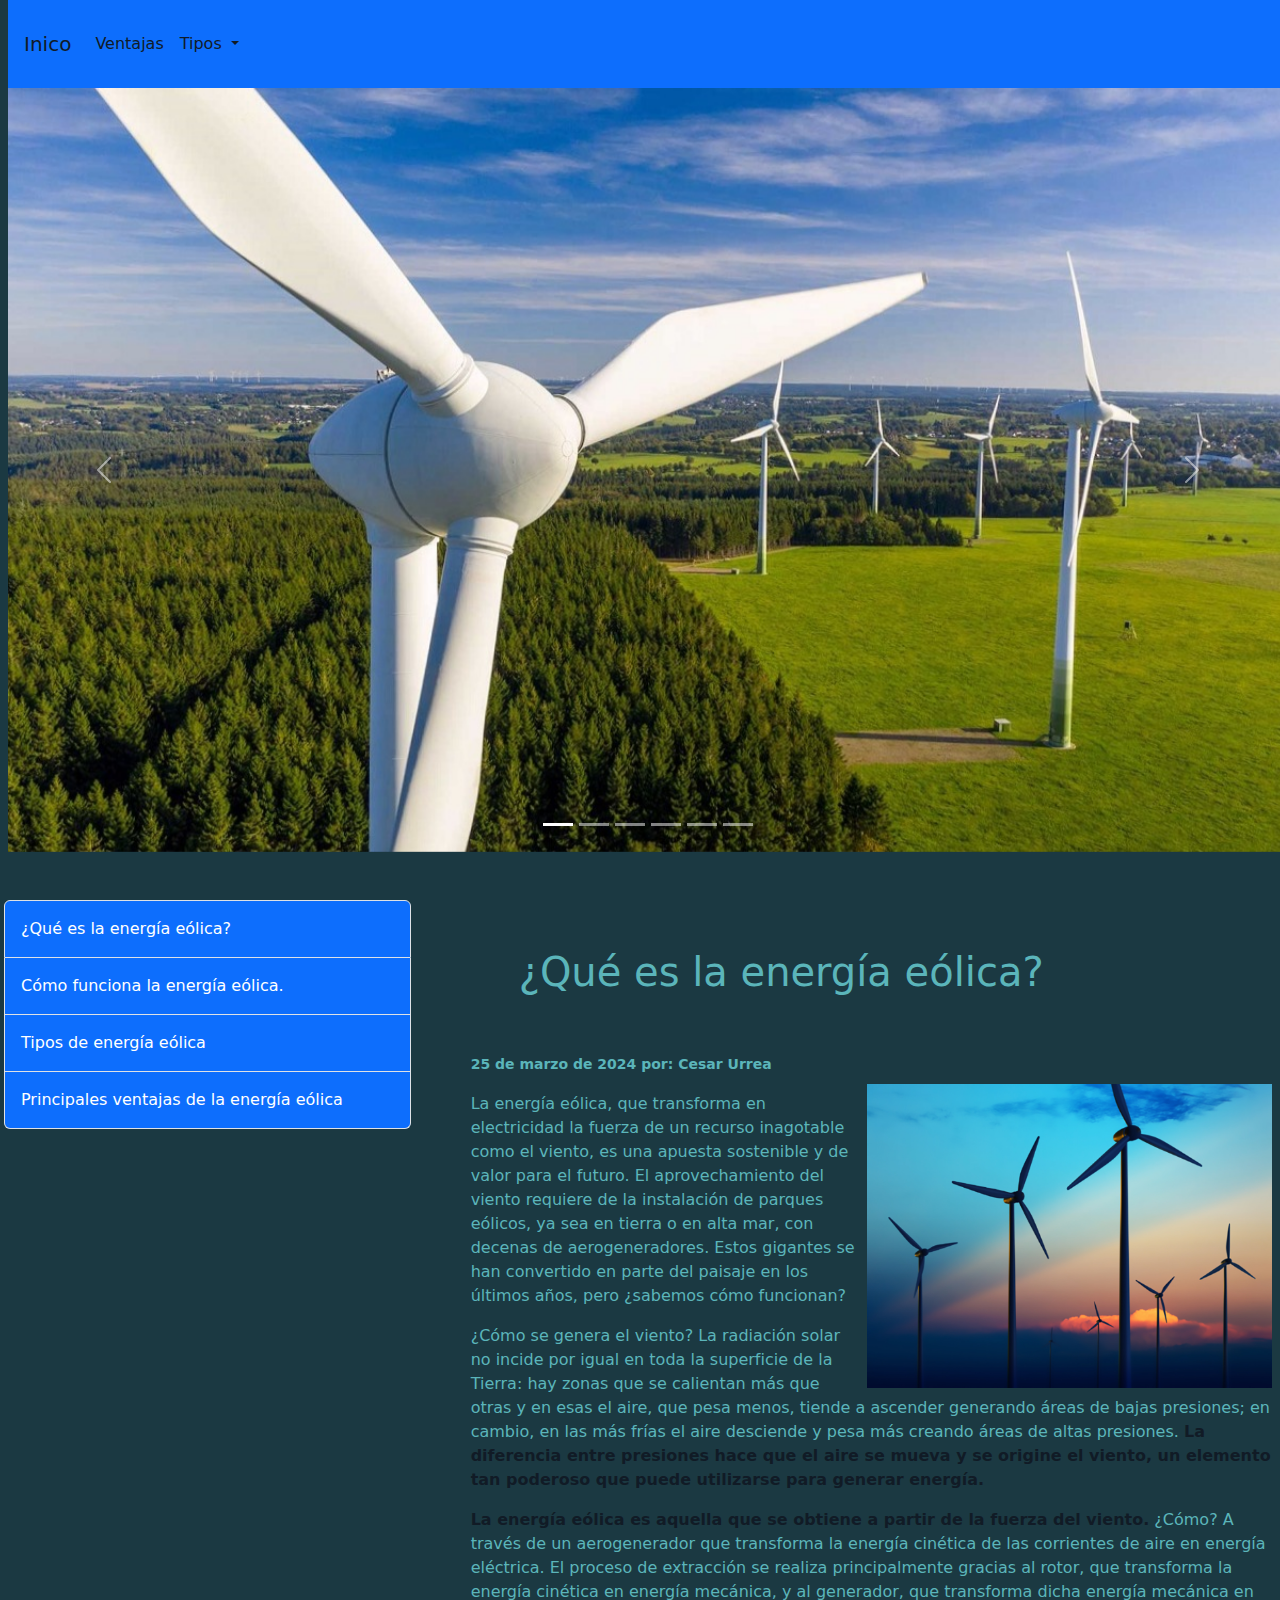
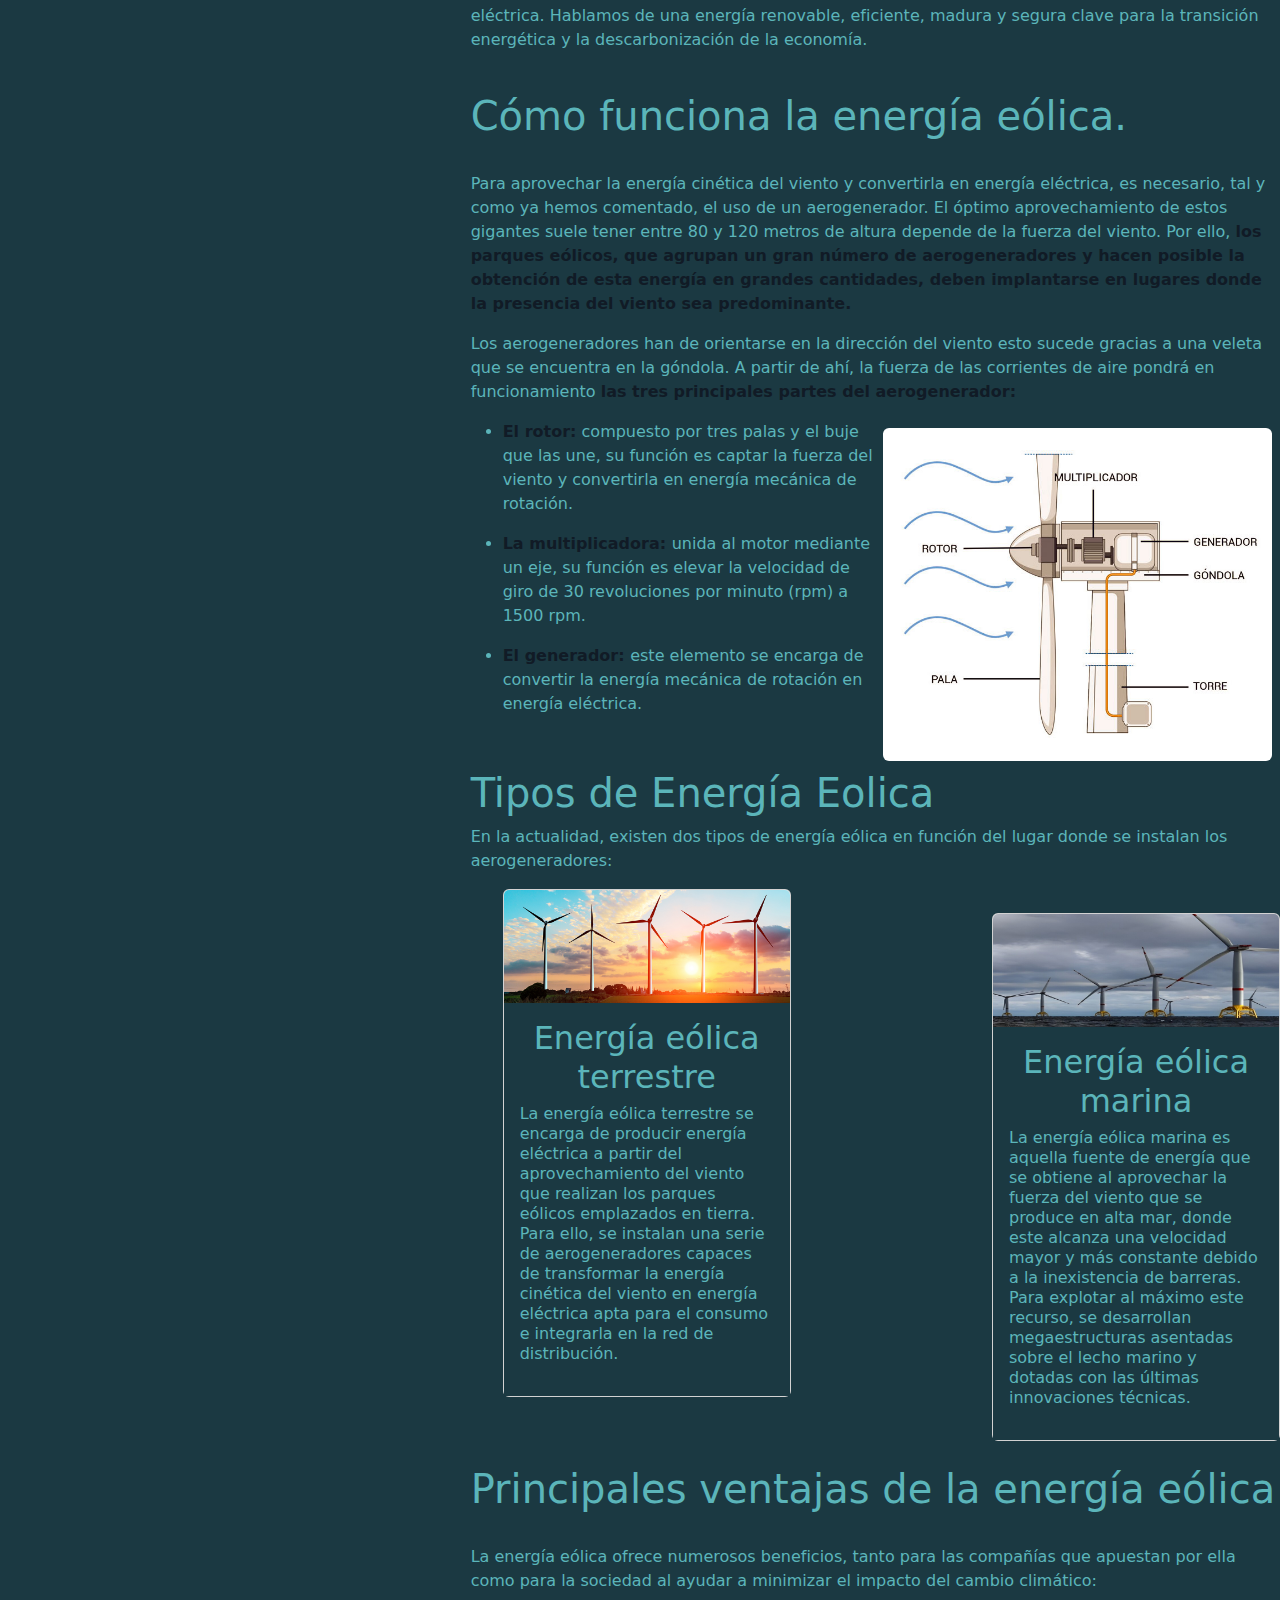
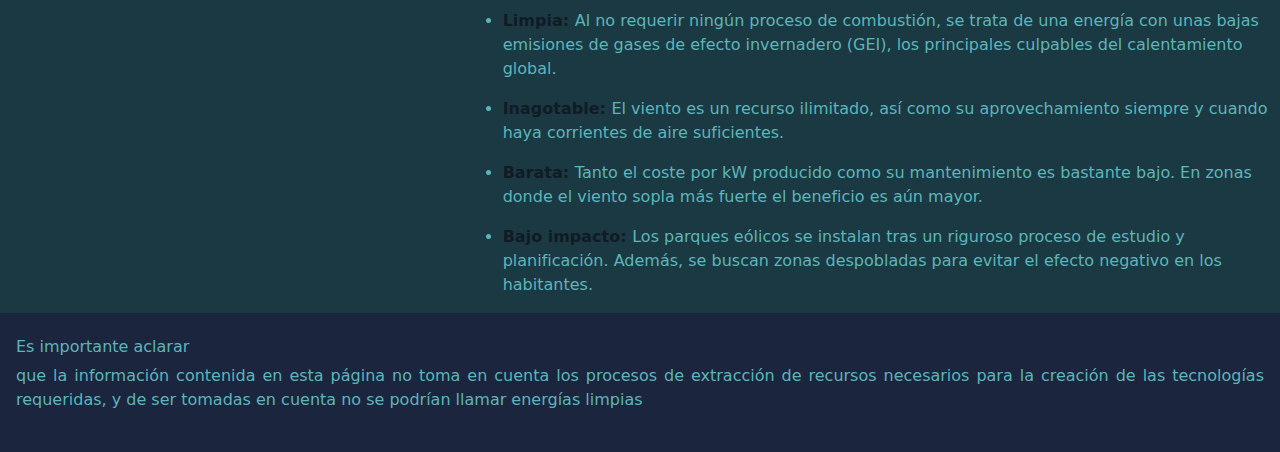
==== eolica.html @ 647c596c "Add files via upload" ====
<!DOCTYPE html>
<html lang="eS">

<head>
    <meta charset="UTF-8">
    <meta name="viewport" content="width=device-width, initial-scale=1.0">
    <title>Energías Eólicas</title>
    <link rel="stylesheet" href="css/Hojadeestilos.css">
    <link rel="stylesheet" href="css/bootstrap.min.css">
</head>

<body>
    <header class="me-2 ms-2">
        <nav class="navbar navbar-expand-lg text-bg-primary">
            <div class="container-fluid text-bg-primary p-3">
                <a class="navbar-brand" href="index.html">Inico</a>
                <button class="navbar-toggler" type="button" data-bs-toggle="collapse"
                    data-bs-target="#navbarSupportedContent" aria-controls="navbarSupportedContent"
                    aria-expanded="false" aria-label="Toggle navigation">
                    <span class="navbar-toggler-icon"></span>
                </button>
                <div class="collapse navbar-collapse" id="navbarSupportedContent">
                    <ul class="navbar-nav me-auto mb-2 mb-lg-0">
                        <li class="nav-item">
                            <a class="nav-link active" aria-current="page" href="ventajas.html">Ventajas</a>
                        </li>
                        <li class="nav-item dropdown">
                            <a class="nav-link dropdown-toggle" href="#" role="button" data-bs-toggle="dropdown"
                                aria-expanded="false">
                                Tipos
                            </a>
                            <ul class="dropdown-menu">
                                <li><a class="dropdown-item" href="eolica.html">Energía Eólica</a></li>
                                <li><a class="dropdown-item" href="fotovoltaica.html">Energía Fotovoltaica</a></li>
                                <li><a class="dropdown-item" href="hv.html">Energía de Hidrogeno Verde</a></li>
                                <li><a class="dropdown-item" href="geotermica.html">Energía Geotérmica</a></li>
                                <li><a class="dropdown-item" href="mareomotriz.html">Energía Mareomotriz</a></li>
                                <li><a class="dropdown-item" href="nuclear.html">Energía Nuclear</a></li>
                            </ul>
                        </li>
                </div>
            </div>
        </nav>
        <div id="carouselExampleIndicators" class="carousel slide" data-bs-ride="carousel">
            <div class="carousel-indicators">
                <button type="button" data-bs-target="#carouselExampleIndicators" data-bs-slide-to="0" class="active"
                    aria-current="true" aria-label="Slide 1"></button>
                <button type="button" data-bs-target="#carouselExampleIndicators" data-bs-slide-to="1"
                    aria-label="Slide 2"></button>
                <button type="button" data-bs-target="#carouselExampleIndicators" data-bs-slide-to="2"
                    aria-label="Slide 3"></button>
                <button type="button" data-bs-target="#carouselExampleIndicators" data-bs-slide-to="3"
                    aria-label="Slide 4"></button>
                <button type="button" data-bs-target="#carouselExampleIndicators" data-bs-slide-to="4"
                    aria-label="Slide 5"></button>
                <button type="button" data-bs-target="#carouselExampleIndicators" data-bs-slide-to="5"
                    aria-label="Slide 6"></button>
            </div>
            <div class="carousel-inner">
                <div class="carousel-item active">
                    <img src="img/carrusel/la-energia-eolica.jpg" class="d-block w-100" alt="..." width=auto
                        height="600">
                </div>
                <div class="carousel-item">
                    <img src="img/carrusel/energia-fotovoltaica-2-1.jpg" class="d-block w-100" alt="..." width="600"
                        height="600">
                </div>
                <div class="carousel-item">
                    <img src="img/carrusel/Energia Mareomotriz.jpeg" class="d-block w-100" alt="..." width="600"
                        height="600">
                </div>
                <div class="carousel-item">
                    <img src="img/carrusel/energia geotermica.jpg" class="d-block w-100" alt="..." width="600"
                        height="600">
                </div>
                <div class="carousel-item">
                    <img src="img/carrusel/energia-nuclear-en-el-mundo-1.jpg" class="d-block w-100" alt="..."
                        width="600" height="600">
                </div>
            </div>
            <button class="carousel-control-prev" type="button" data-bs-target="#carouselExampleIndicators"
                data-bs-slide="prev">
                <span class="carousel-control-prev-icon" aria-hidden="true"></span>
                <span class="visually-hidden">Previous</span>
            </button>
            <button class="carousel-control-next" type="button" data-bs-target="#carouselExampleIndicators"
                data-bs-slide="next">
                <span class="carousel-control-next-icon" aria-hidden="true"></span>
                <span class="visually-hidden">Next</span>
            </button>
        </div>
    </header>
    <div class="row mt-5 ">
        <aside class="col-sm-12 col-md-4 ps-3">
            <div class="list-group ">
                <a href="#definicion" class="list-group-item list-group-item-action text-bg-primary p-3">¿Qué es la
                    energía eólica?</a>
                <a href="#funcion" class="list-group-item list-group-item-action text-bg-primary p-3">Cómo funciona la energía eólica.</a>
                <a href="#tipos" class="list-group-item list-group-item-action text-bg-primary p-3">Tipos de energía eólica</a>
                <a href="#ventajas" class="list-group-item list-group-item-action text-bg-primary p-3">Principales ventajas de la energía eólica</a>
            </div>
        </aside>
        <section class=" col-sm-12 col-md-8 ps-5">
            <!--Definición de Energia Limpia-->
            <div class="row">
                <div id="definicion">
                    <h1 class="p-5">¿Qué es la energía eólica?</h1>
                    <small> <strong>25 de marzo de 2024 por: Cesar Urrea </strong> </small>
                    <div class="text-center mb-3">
                        <img src="img/tipos/eolica/Energia-eolica-1.jpg" class="img-fluid float-end mt-2 ms-2 me-2 mb-2"
                            alt="" width="300" height="250">
                    </div>
                    <p class="text-start">La energía eólica, que transforma en electricidad la fuerza de un recurso
                        inagotable como el viento, es una apuesta sostenible y de valor para el futuro. El
                        aprovechamiento del viento requiere de la instalación de parques eólicos, ya sea en tierra o en
                        alta mar, con decenas de aerogeneradores. Estos gigantes se han convertido en parte del paisaje
                        en los últimos años, pero ¿sabemos cómo funcionan?</p>
                    <p>¿Cómo se genera el viento? La radiación solar no incide por igual en toda la superficie de la
                        Tierra: hay zonas que se calientan más que otras y en esas el aire, que pesa menos, tiende a
                        ascender generando áreas de bajas presiones; en cambio, en las más frías el aire desciende y
                        pesa más creando áreas de altas presiones. <b> La diferencia entre presiones hace que el aire se
                            mueva y se origine el viento, un elemento tan poderoso que puede utilizarse para generar
                            energía.</b></p>
                    <p><b>La energía eólica es aquella que se obtiene a partir de la fuerza del viento.</b> ¿Cómo? A
                        través de un aerogenerador que transforma la energía cinética de las corrientes de aire en
                        energía eléctrica. El proceso de extracción se realiza principalmente gracias al rotor, que
                        transforma la energía cinética en energía mecánica, y al generador, que transforma dicha energía
                        mecánica en eléctrica. Hablamos de una energía renovable, eficiente, madura y segura clave para
                        la transición energética y la descarbonización de la economía.</p>
                </div>
            </div>
            <br>
            <!--/Definición de Energía Limpia-->
            <!--Funcion-->
            <div class="row">
                <div id="funcion">
                    <h1>Cómo funciona la energía eólica.</h1>
                    <br>
                    <p>Para aprovechar la energía cinética del viento y convertirla en energía eléctrica, es necesario,
                        tal y como ya hemos comentado, el uso de un aerogenerador. El óptimo aprovechamiento de estos
                        gigantes suele tener entre 80 y 120 metros de altura depende de la fuerza del viento. Por ello,
                        <b>los parques eólicos, que agrupan un gran número de aerogeneradores y hacen posible la
                            obtención de esta energía en grandes cantidades, deben implantarse en lugares donde la
                            presencia del viento sea predominante.</b></p>
                    <p>Los aerogeneradores han de orientarse en la dirección del viento esto sucede gracias a una veleta
                        que se encuentra en la góndola. A partir de ahí, la fuerza de las corrientes de aire pondrá en
                        funcionamiento <b>las tres principales partes del aerogenerador:</b></p>
                    <ul>
                        <img src="img/tipos/eolica/partes-aerogenerador.jpg" class="rounded float-end mb-2 mt-2 me-2"
                            alt="" width="100" height="10">
                        <li>
                            <p><b>El rotor:</b> compuesto por tres palas y el buje que las une, su función es captar la
                                fuerza del viento y convertirla en energía mecánica de rotación.</p>
                        </li>
                        <p> </p>
                        <li>
                            <p><b>La multiplicadora: </b> unida al motor mediante un eje, su función es elevar la
                                velocidad de giro de 30 revoluciones por minuto (rpm) a 1500 rpm.</p>
                        </li>
                        <p> </p>
                        <li>
                            <p><b>El generador: </b>este elemento se encarga de convertir la energía mecánica de
                                rotación en energía eléctrica.</p>
                        </li>
                    </ul>
                </div>
            </div>
            <!--/Funcion-->
            <!--Tipos de Energia eolica-->
            <div class="row">
                <div id="tipos">
                    <h1>Tipos de Energía Eolica</h1>
                    <p>En la actualidad, existen dos tipos de energía eólica en función del lugar donde se instalan los
                        aerogeneradores:</p>
                    <ul>
                        <div class="card float-start" style="width: 18rem;">
                            <img src="img/tipos/eolica/Eolica.jpg" class="card-img-top" alt="...">
                            <div class="card-body">
                                <h2 class="card-text text-center">Energía eólica terrestre</h2>
                                <p class="text-start lh-sm">La energía eólica terrestre se encarga de producir energía
                                    eléctrica a partir del aprovechamiento del viento que realizan los parques eólicos
                                    emplazados en tierra. Para ello, se instalan una serie de aerogeneradores capaces de
                                    transformar la energía cinética del viento en energía eléctrica apta para el consumo
                                    e integrarla en la red de distribución.</p>
                            </div>
                        </div>
                        <br>
                        <div class="card float-end" style="width: 18rem;">
                            <img src="img/tipos/eolica/marina.jpg" class="card-img-top" alt="...">
                            <div class="card-body">
                                <h2 class="card-text text-center">Energía eólica marina</h2>
                                <p class="text-start lh-sm">La energía eólica marina es aquella fuente de energía que se
                                    obtiene al aprovechar la fuerza del viento que se produce en alta mar, donde este
                                    alcanza una velocidad mayor y más constante debido a la inexistencia de barreras.
                                    Para explotar al máximo este recurso, se desarrollan megaestructuras asentadas sobre
                                    el lecho marino y dotadas con las últimas innovaciones técnicas.</p>
                            </div>
                        </div>
                    </ul>
                </div>
            </div>
            <br>
            <!--/Tipos de Energia-->
            <!--Funcion-->
            <div class="row">
                <div id="ventajas">
                    <h1>Principales ventajas de la energía eólica</h1>
                    <br>
                    <p>La energía eólica ofrece numerosos beneficios, tanto para las compañías que apuestan por ella como para la sociedad al ayudar a minimizar el impacto del cambio climático:</p>
                    <ul>
                        <li><p><b>Limpia: </b> Al no requerir ningún proceso de combustión, se trata de una energía con unas bajas emisiones de gases de efecto invernadero (GEI), los principales culpables del calentamiento global.</p></li>
                        <li><p><b>Inagotable: </b>El viento es un recurso ilimitado, así como su aprovechamiento siempre y cuando haya corrientes de aire suficientes.</p></li>
                        <li><p><b>Barata: </b>Tanto el coste por kW producido como su mantenimiento es bastante bajo. En zonas donde el viento sopla más fuerte el beneficio es aún mayor.</p></li>
                        <li><p><b>Bajo impacto: </b>Los parques eólicos se instalan tras un riguroso proceso de estudio y planificación. Además, se buscan zonas despobladas para evitar el efecto negativo en los habitantes.</p></li>
                    </ul>
                </div>
            </div>
            <!--/Funcion-->
        </section>
        <footer>
            <div class="text me-auto p-3 mb-2 mt-2 m">
                <h6>Es importante aclarar</h6>
                <p> que la información contenida en esta página no toma en cuenta los procesos de
                    extracción de recursos necesarios para la creación de las tecnologías requeridas, y de ser tomadas
                    en
                    cuenta no se podrían llamar energías limpias</p>
            </div>
        </footer>
    </div>
</body>
<script src="js/popper.min.js"></script>
<script src="js/bootstrap.min.js"></script>

</html>
---- css/Hojadeestilos.css ----
*{
    width: auto;
    height: auto;  
}
body, html {
    background-color: #1b3942 !important;
    color:#5bb5ba !important ;
}


footer{
    background-color: #1b253d;
    text-align: justify;
    padding: auto;
}
footer .h6{
    text-align: center !important;
    text-size-adjust: 5px;
}
.color1 {color: #111b26;}
.color2 {color: #1b3942;}
.color3 {color: #2a5363;}
.color4 {color: #3e8389;}
.color5 {color: #5bb5ba;}
img{
    width: 50%;
    height: 50%;
}
div .card-body{
    background-color: #1b3942 !important;
    color:#5bb5ba !important ;
}
b{
    color: #111b26;
}
/* Modificar la clase navbar de Bootstrap */
.navbar, .carousel {
    width: 100vw !important;
}


/* Modificar la clase carousel de Bootstrap */
.carousel .carousel-item img {
    width: 100% !important;
}
.navbar .navbar-brand,
.navbar .navbar-nav .nav-link {
    color:#111b26 !important; 
}
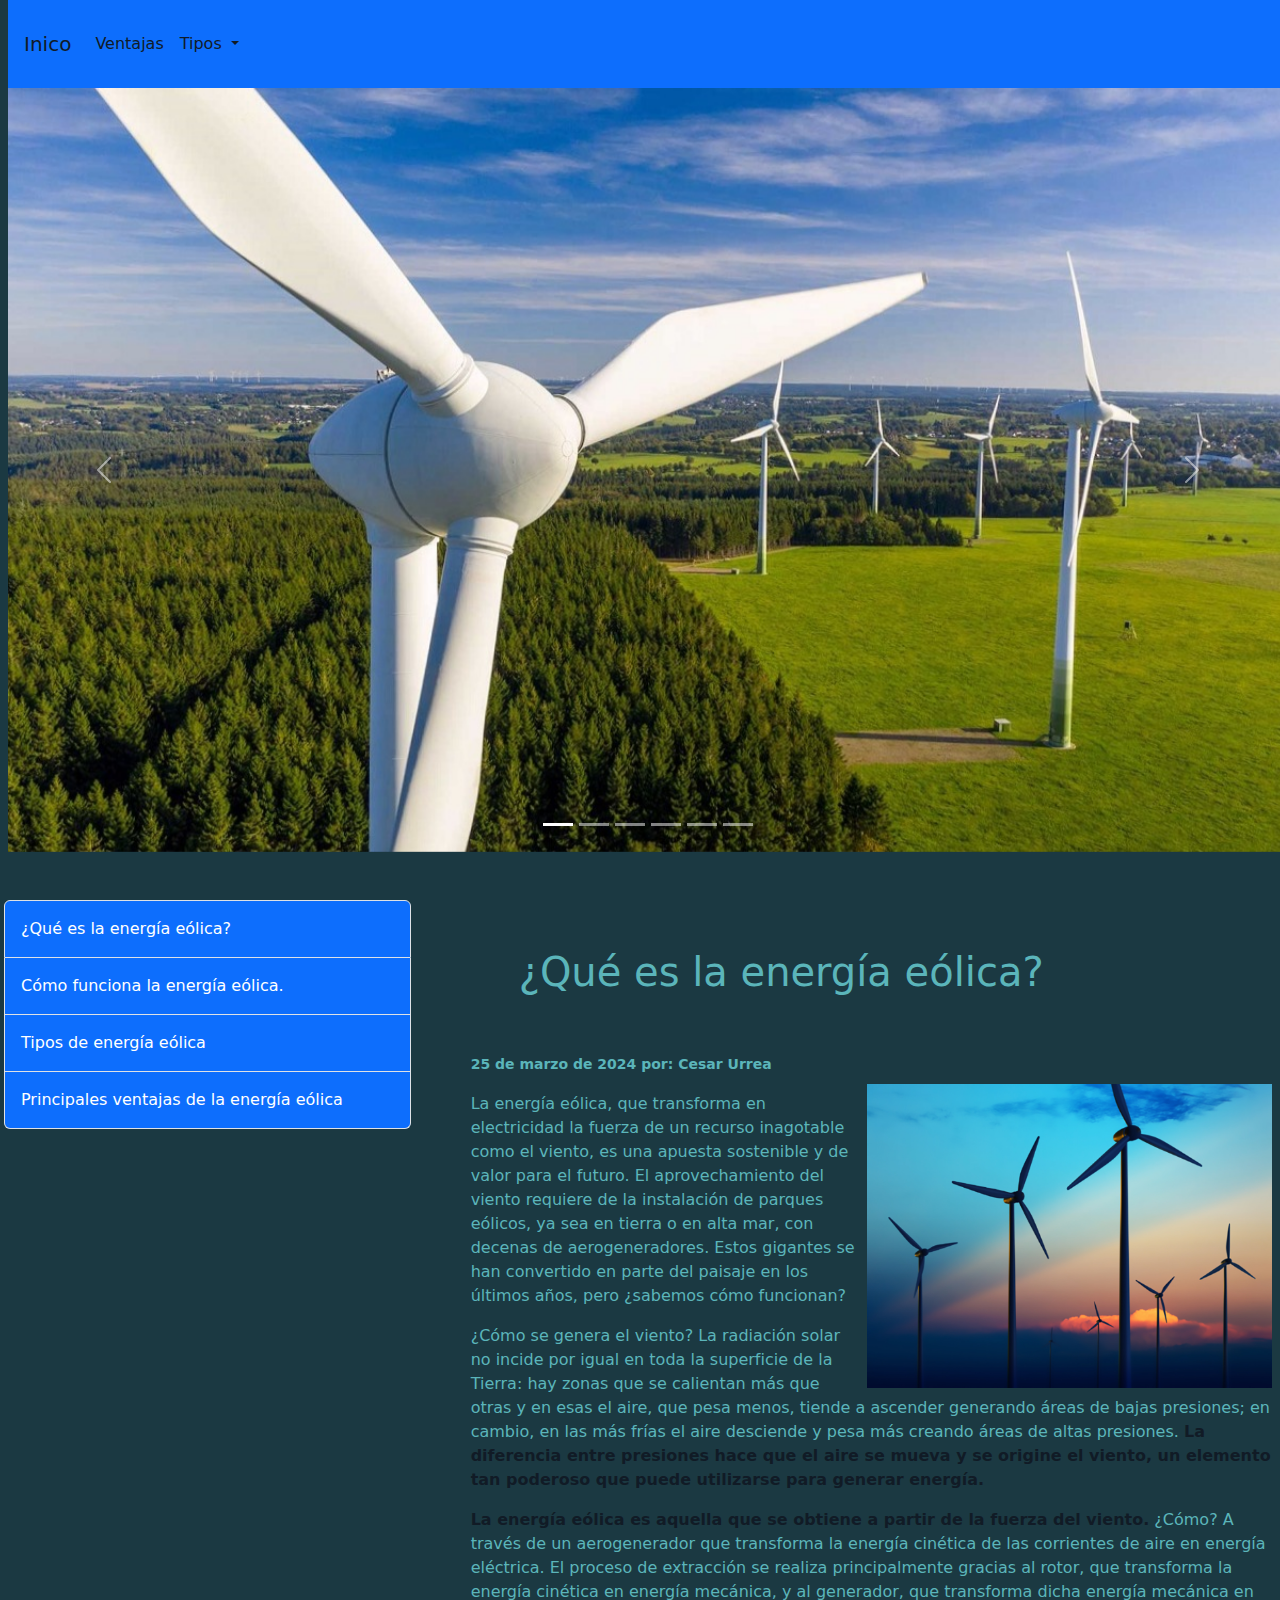
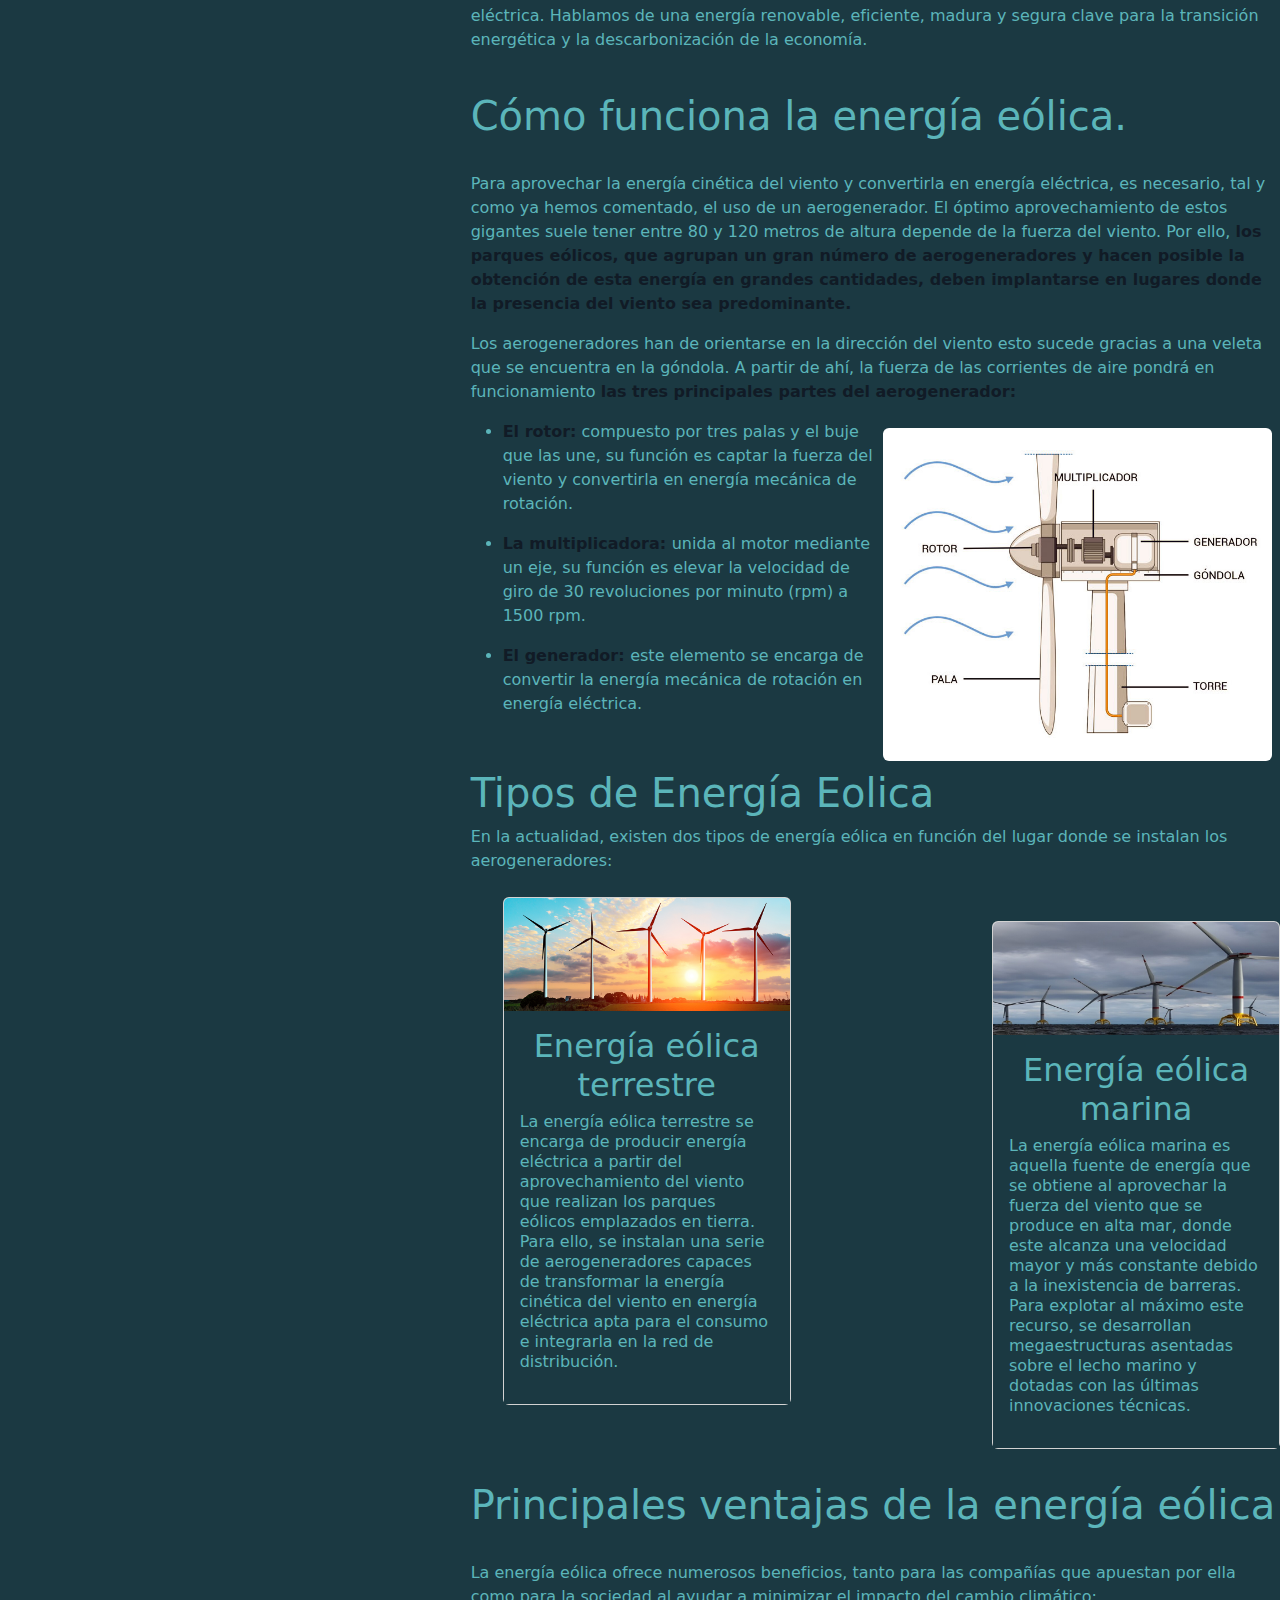
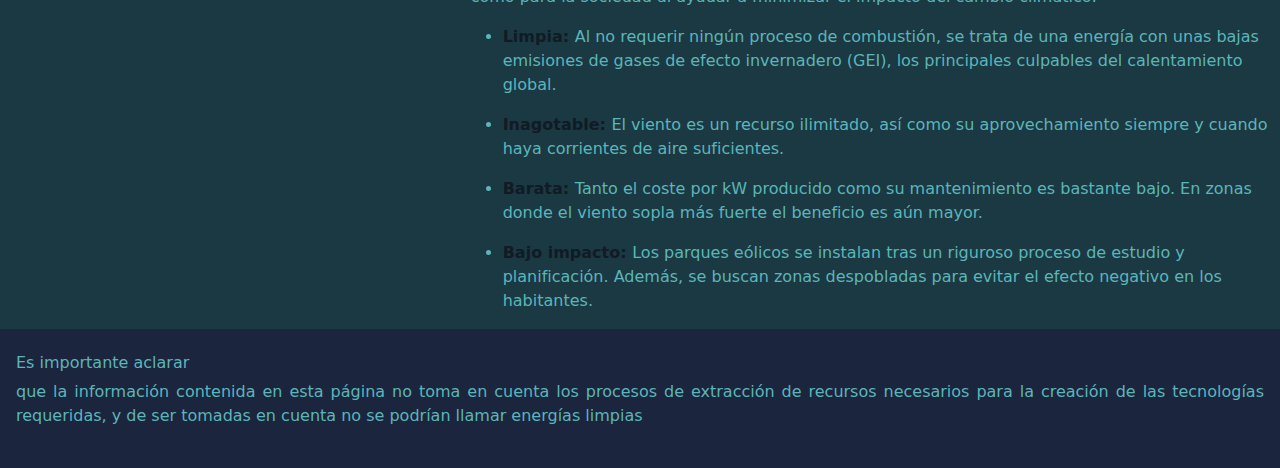
==== commit a01ae823: "Update eolica.html" ====
--- a/eolica.html
+++ b/eolica.html
@@ -173,7 +173,7 @@
                     <p>En la actualidad, existen dos tipos de energía eólica en función del lugar donde se instalan los
                         aerogeneradores:</p>
                     <ul>
-                        <div class="card float-start" style="width: 18rem;">
+                        <div class="card float-start  me-2 mt-2 mb-2" style="width: 18rem;">
                             <img src="img/tipos/eolica/Eolica.jpg" class="card-img-top" alt="...">
                             <div class="card-body">
                                 <h2 class="card-text text-center">Energía eólica terrestre</h2>
@@ -185,7 +185,7 @@
                             </div>
                         </div>
                         <br>
-                        <div class="card float-end" style="width: 18rem;">
+                        <div class="card  float-end ms-2 mt-2 mb-2" style="width: 18rem;">
                             <img src="img/tipos/eolica/marina.jpg" class="card-img-top" alt="...">
                             <div class="card-body">
                                 <h2 class="card-text text-center">Energía eólica marina</h2>
@@ -231,4 +231,4 @@
 <script src="js/popper.min.js"></script>
 <script src="js/bootstrap.min.js"></script>
 
-</html>+</html>
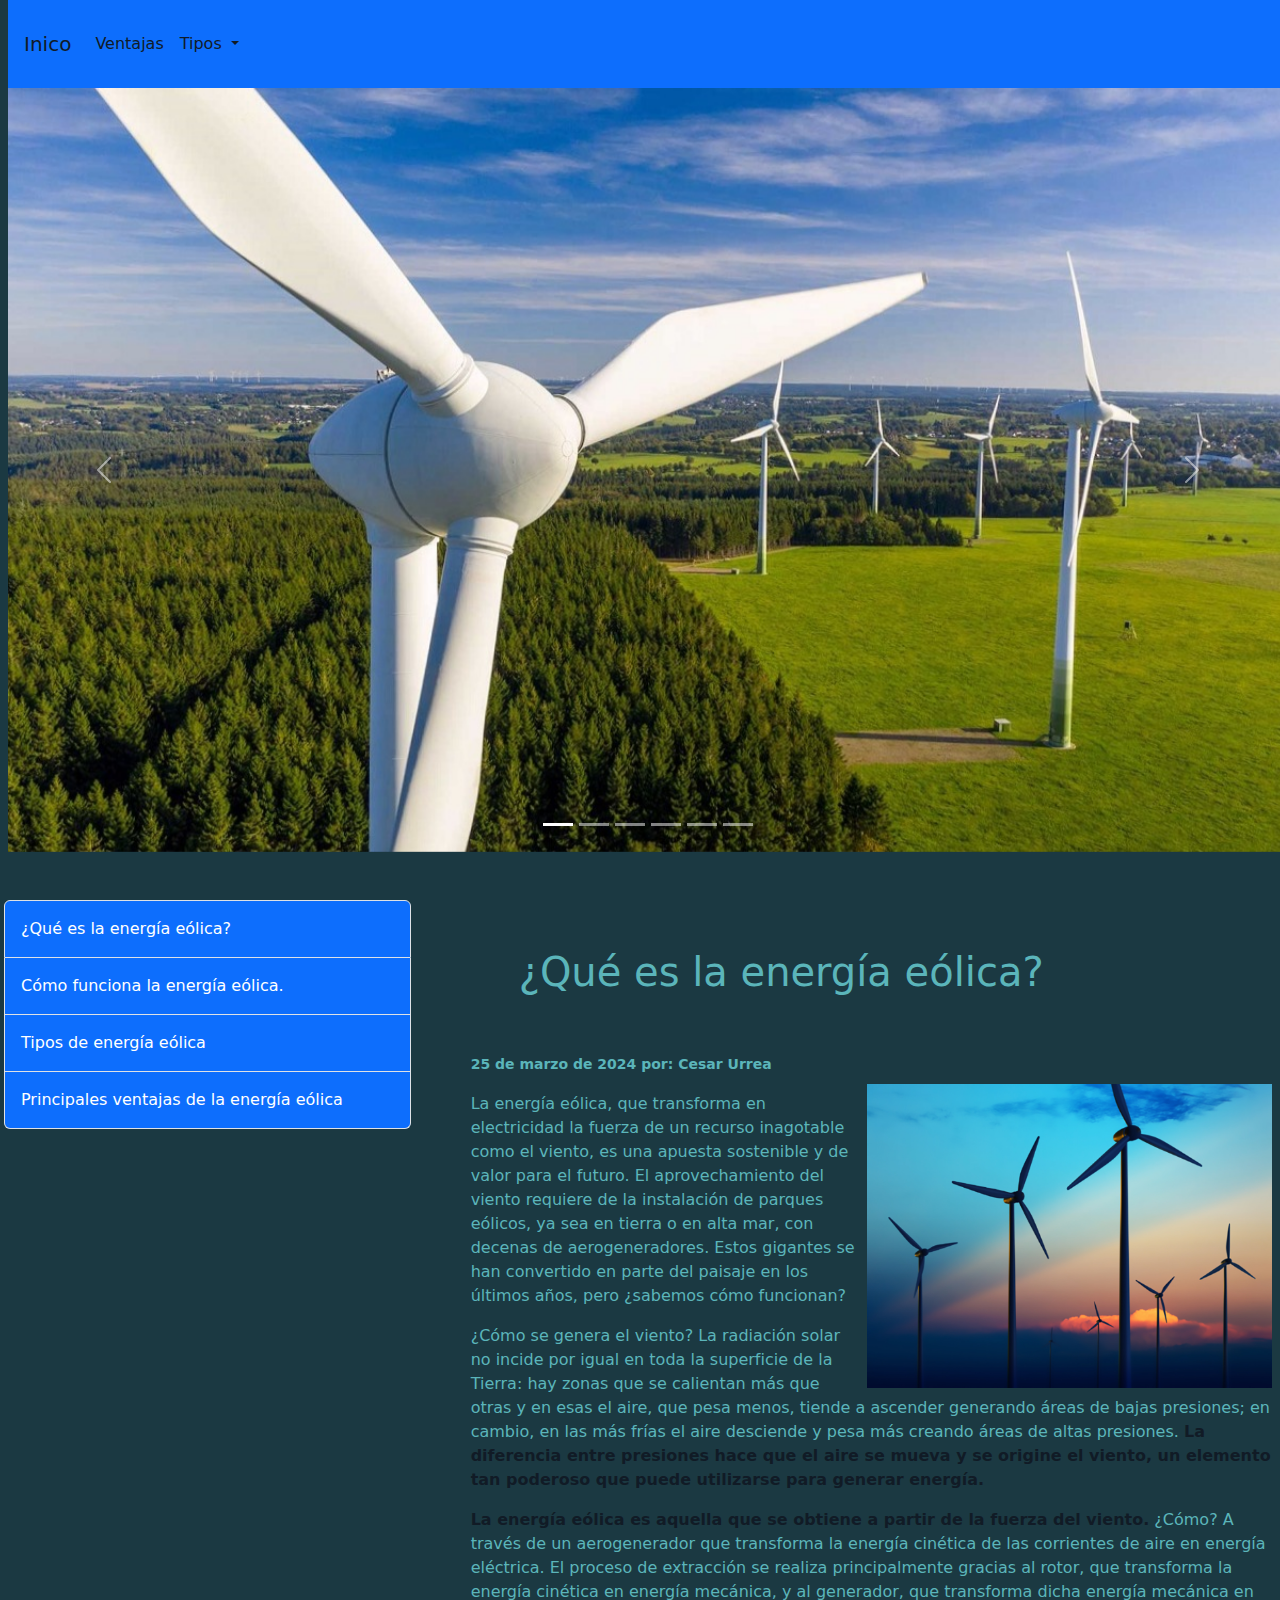
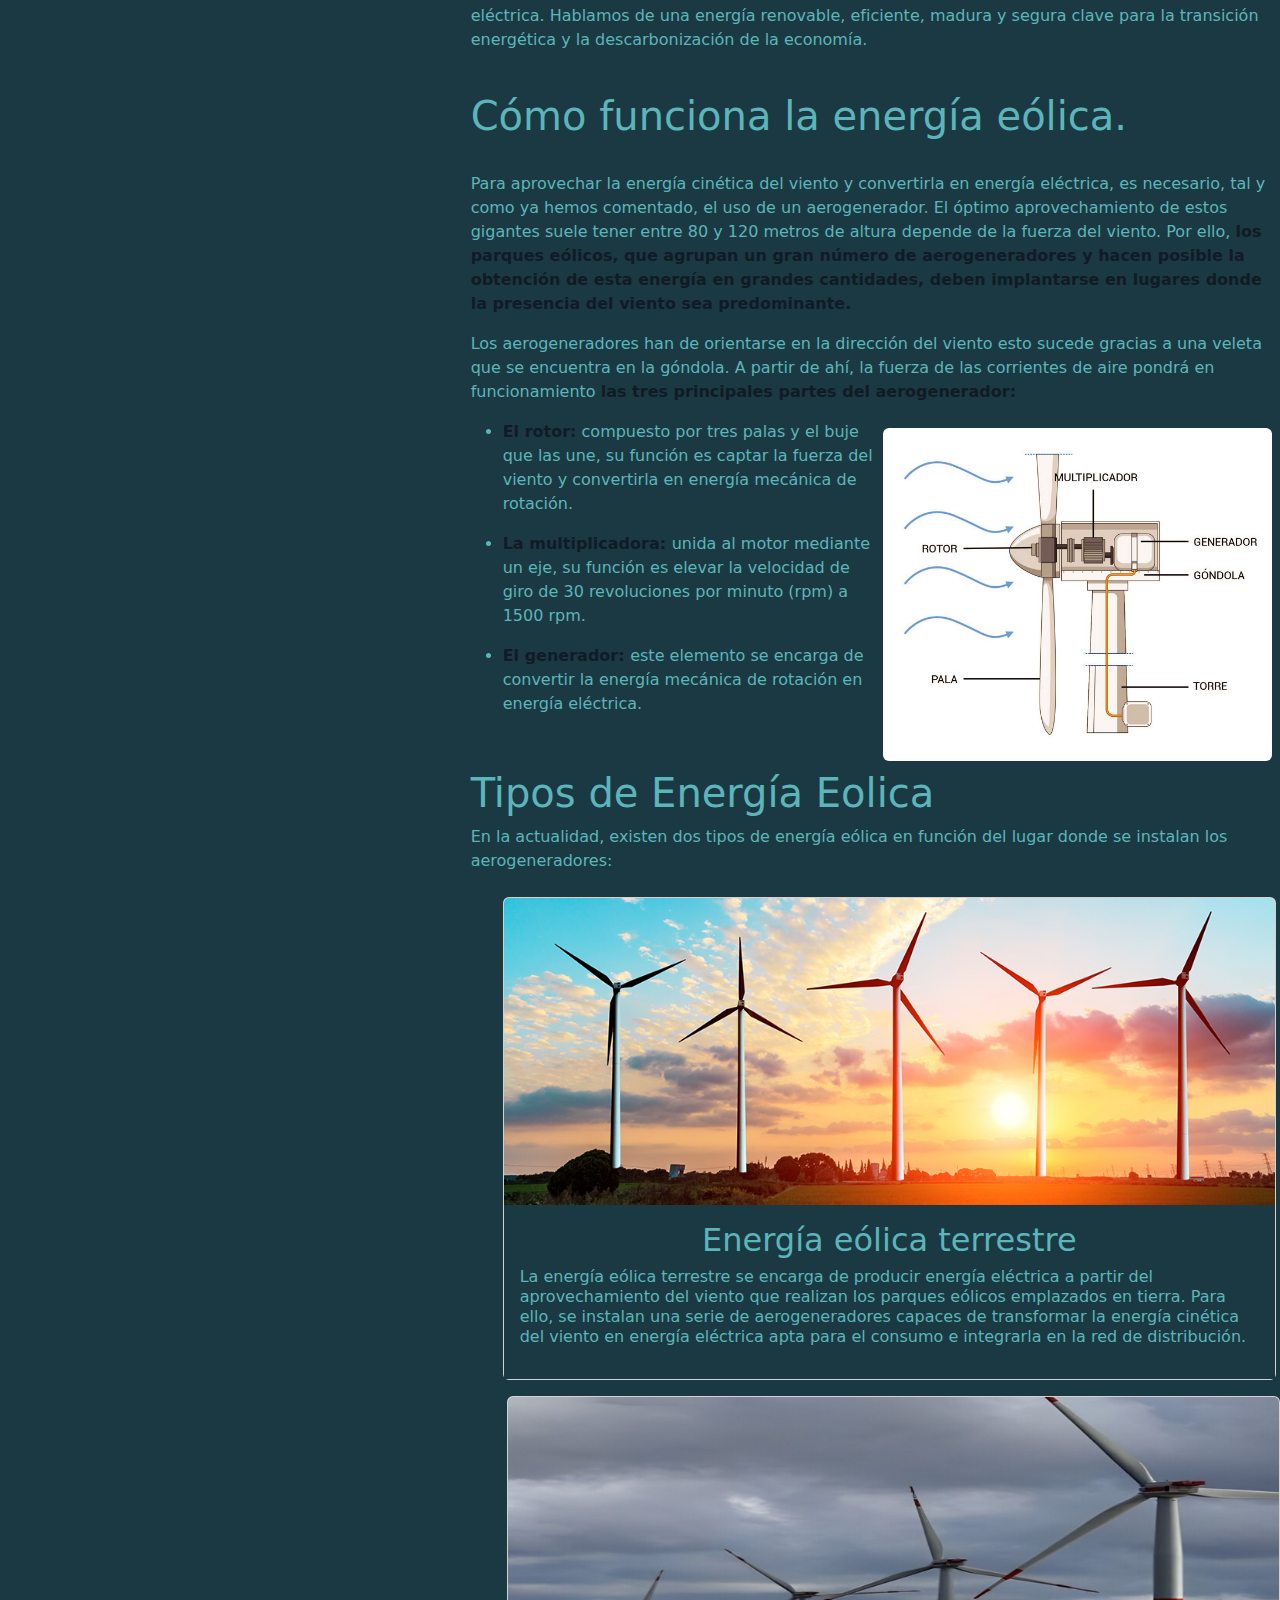
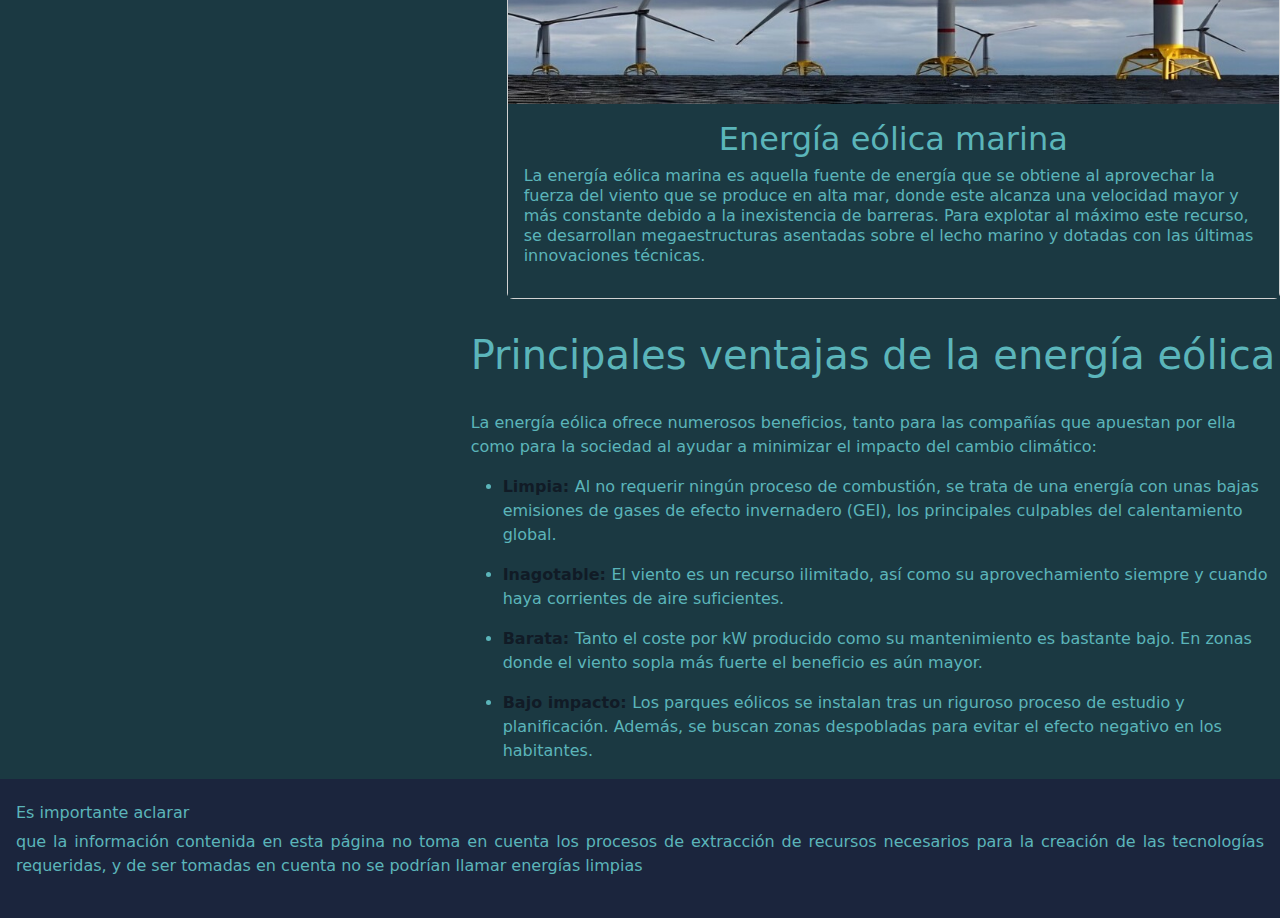
==== commit 1410aab1: "Update eolica.html" ====
--- a/eolica.html
+++ b/eolica.html
@@ -173,7 +173,7 @@
                     <p>En la actualidad, existen dos tipos de energía eólica en función del lugar donde se instalan los
                         aerogeneradores:</p>
                     <ul>
-                        <div class="card float-start  me-2 mt-2 mb-2" style="width: 18rem;">
+                        <div class="card float-start  me-1 mt-2 mb-2" style="width: 18 rem;">
                             <img src="img/tipos/eolica/Eolica.jpg" class="card-img-top" alt="...">
                             <div class="card-body">
                                 <h2 class="card-text text-center">Energía eólica terrestre</h2>
@@ -185,7 +185,7 @@
                             </div>
                         </div>
                         <br>
-                        <div class="card  float-end ms-2 mt-2 mb-2" style="width: 18rem;">
+                        <div class="card  float-end ms-1 mt-2 mb-2" style="width: 18 rem;">
                             <img src="img/tipos/eolica/marina.jpg" class="card-img-top" alt="...">
                             <div class="card-body">
                                 <h2 class="card-text text-center">Energía eólica marina</h2>
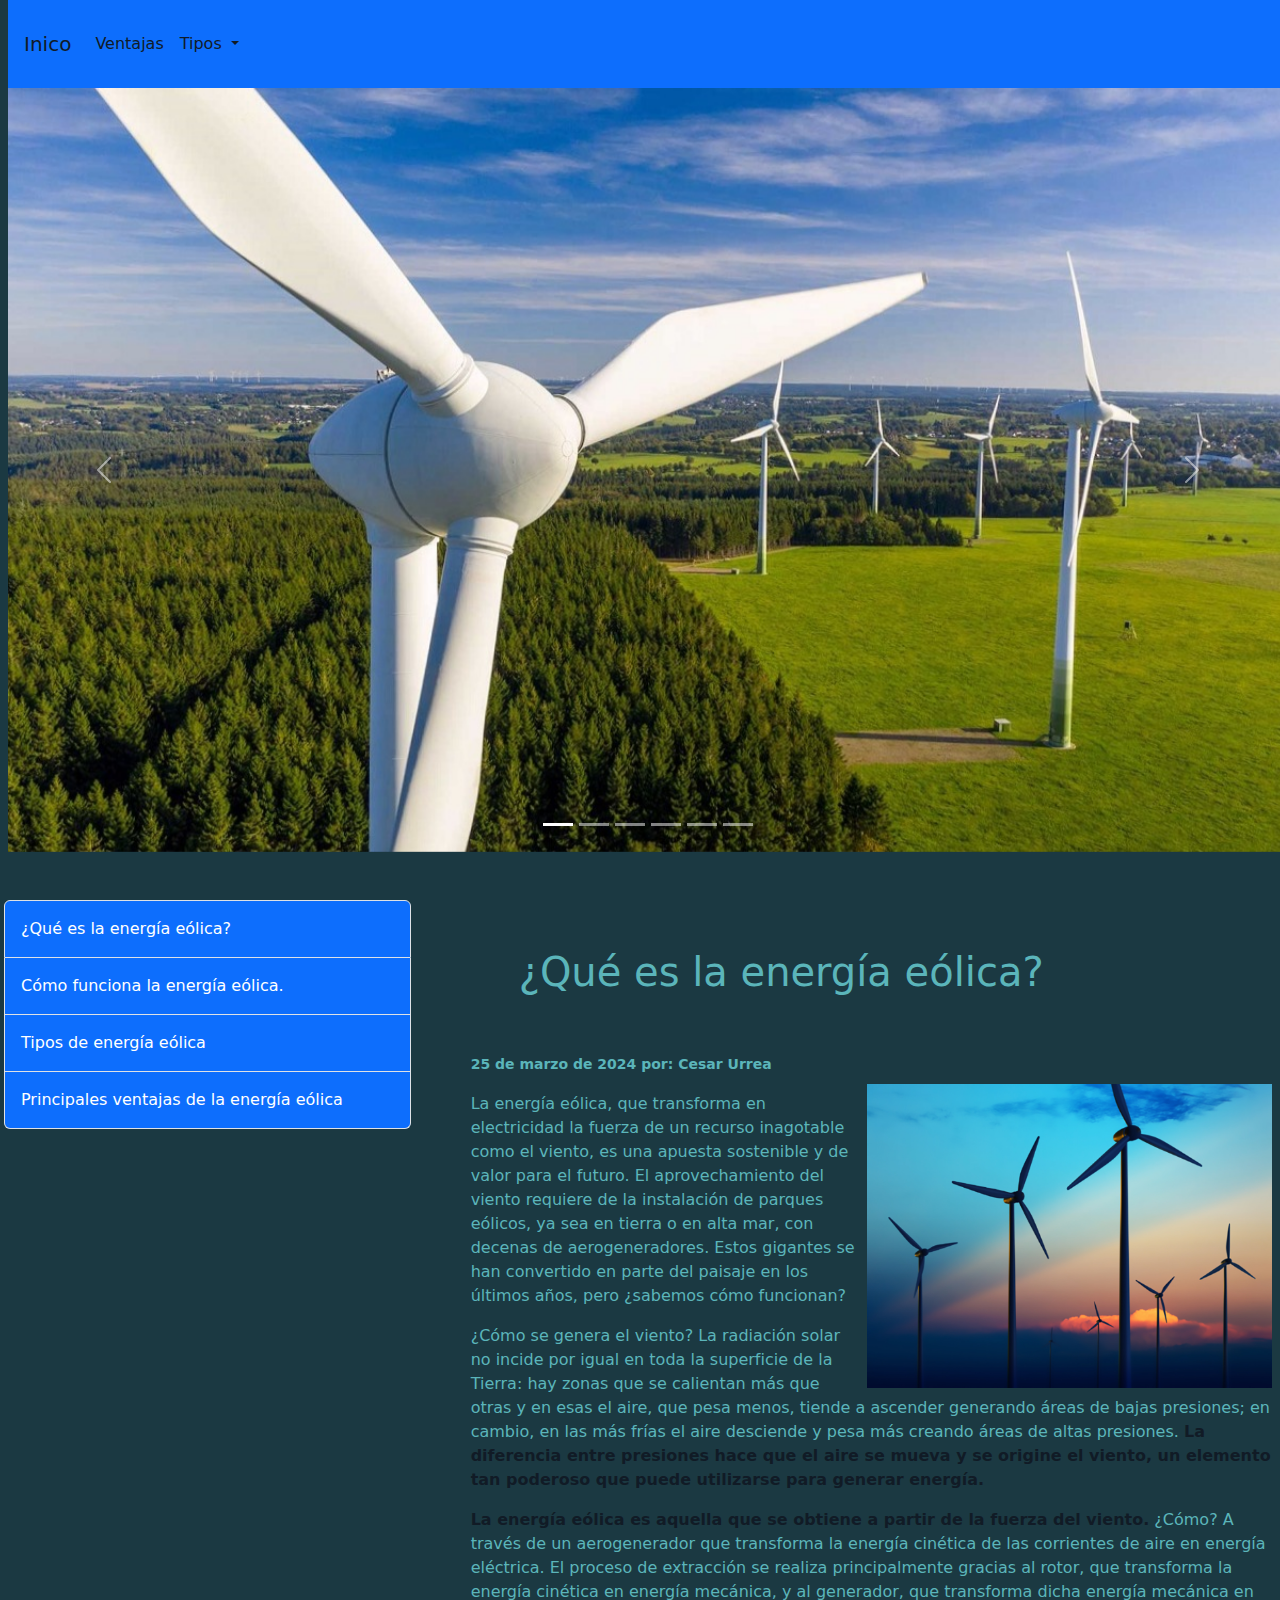
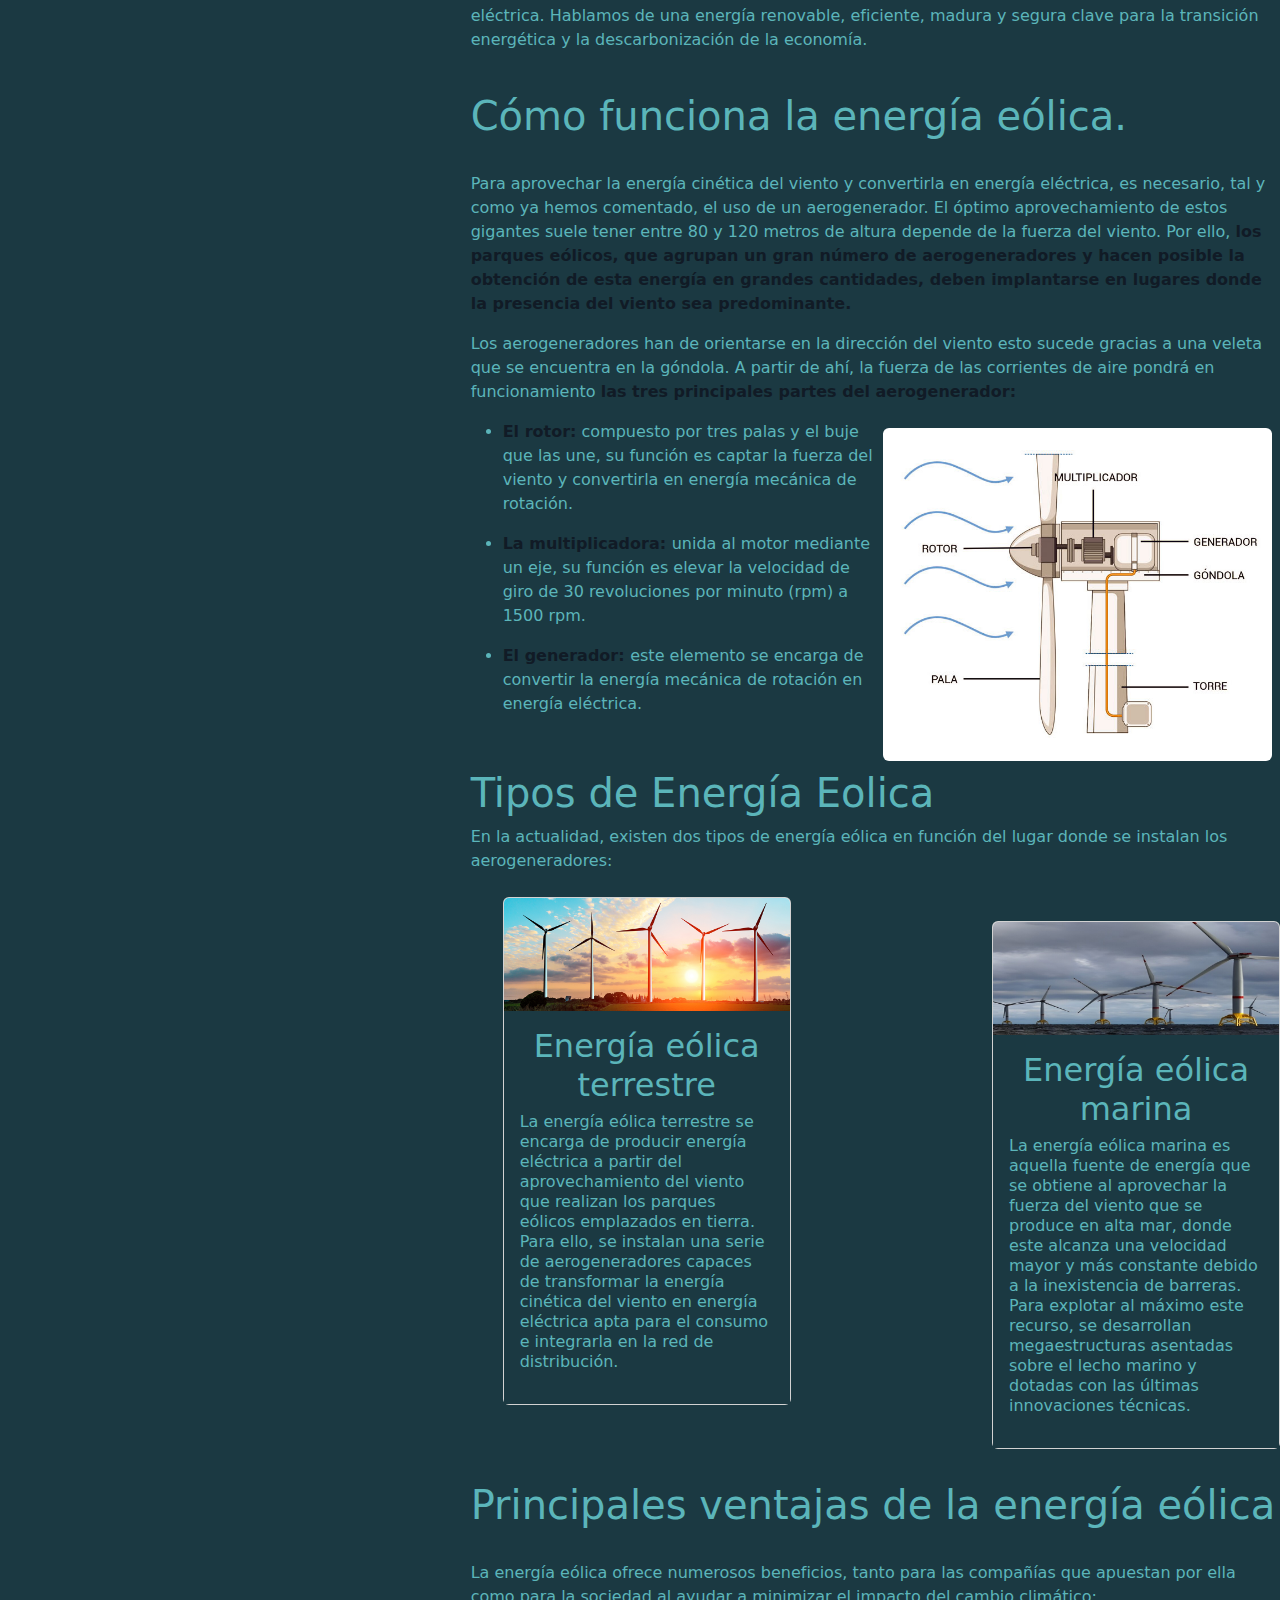
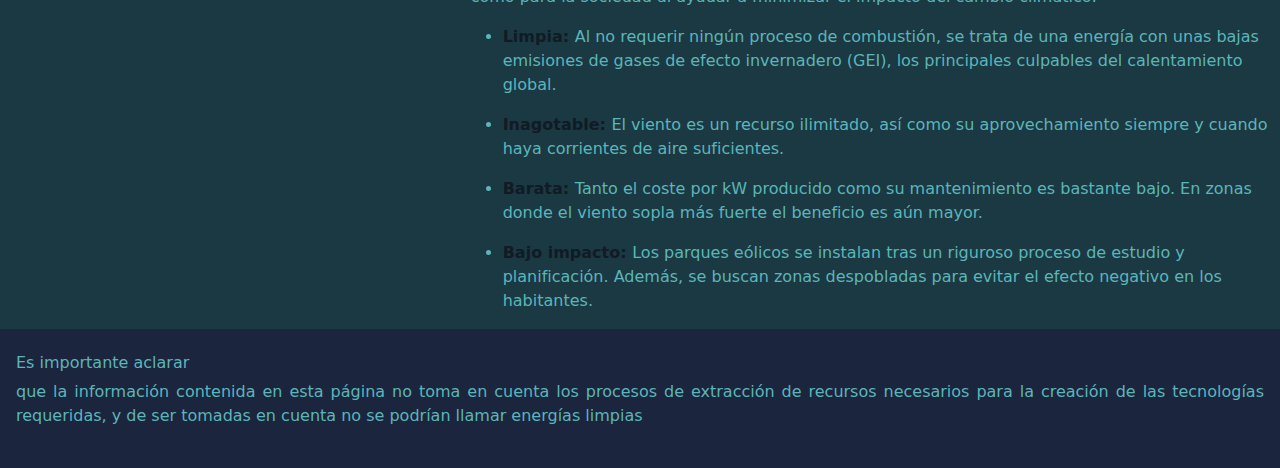
==== commit b14327ca: "Update eolica.html" ====
--- a/eolica.html
+++ b/eolica.html
@@ -173,7 +173,7 @@
                     <p>En la actualidad, existen dos tipos de energía eólica en función del lugar donde se instalan los
                         aerogeneradores:</p>
                     <ul>
-                        <div class="card float-start  me-1 mt-2 mb-2" style="width: 18 rem;">
+                        <div class="card float-start  me-1 mt-2 mb-2" style="width: 18rem;">
                             <img src="img/tipos/eolica/Eolica.jpg" class="card-img-top" alt="...">
                             <div class="card-body">
                                 <h2 class="card-text text-center">Energía eólica terrestre</h2>
@@ -185,7 +185,7 @@
                             </div>
                         </div>
                         <br>
-                        <div class="card  float-end ms-1 mt-2 mb-2" style="width: 18 rem;">
+                        <div class="card  float-end ms-1 mt-2 mb-2" style="width: 18rem;">
                             <img src="img/tipos/eolica/marina.jpg" class="card-img-top" alt="...">
                             <div class="card-body">
                                 <h2 class="card-text text-center">Energía eólica marina</h2>
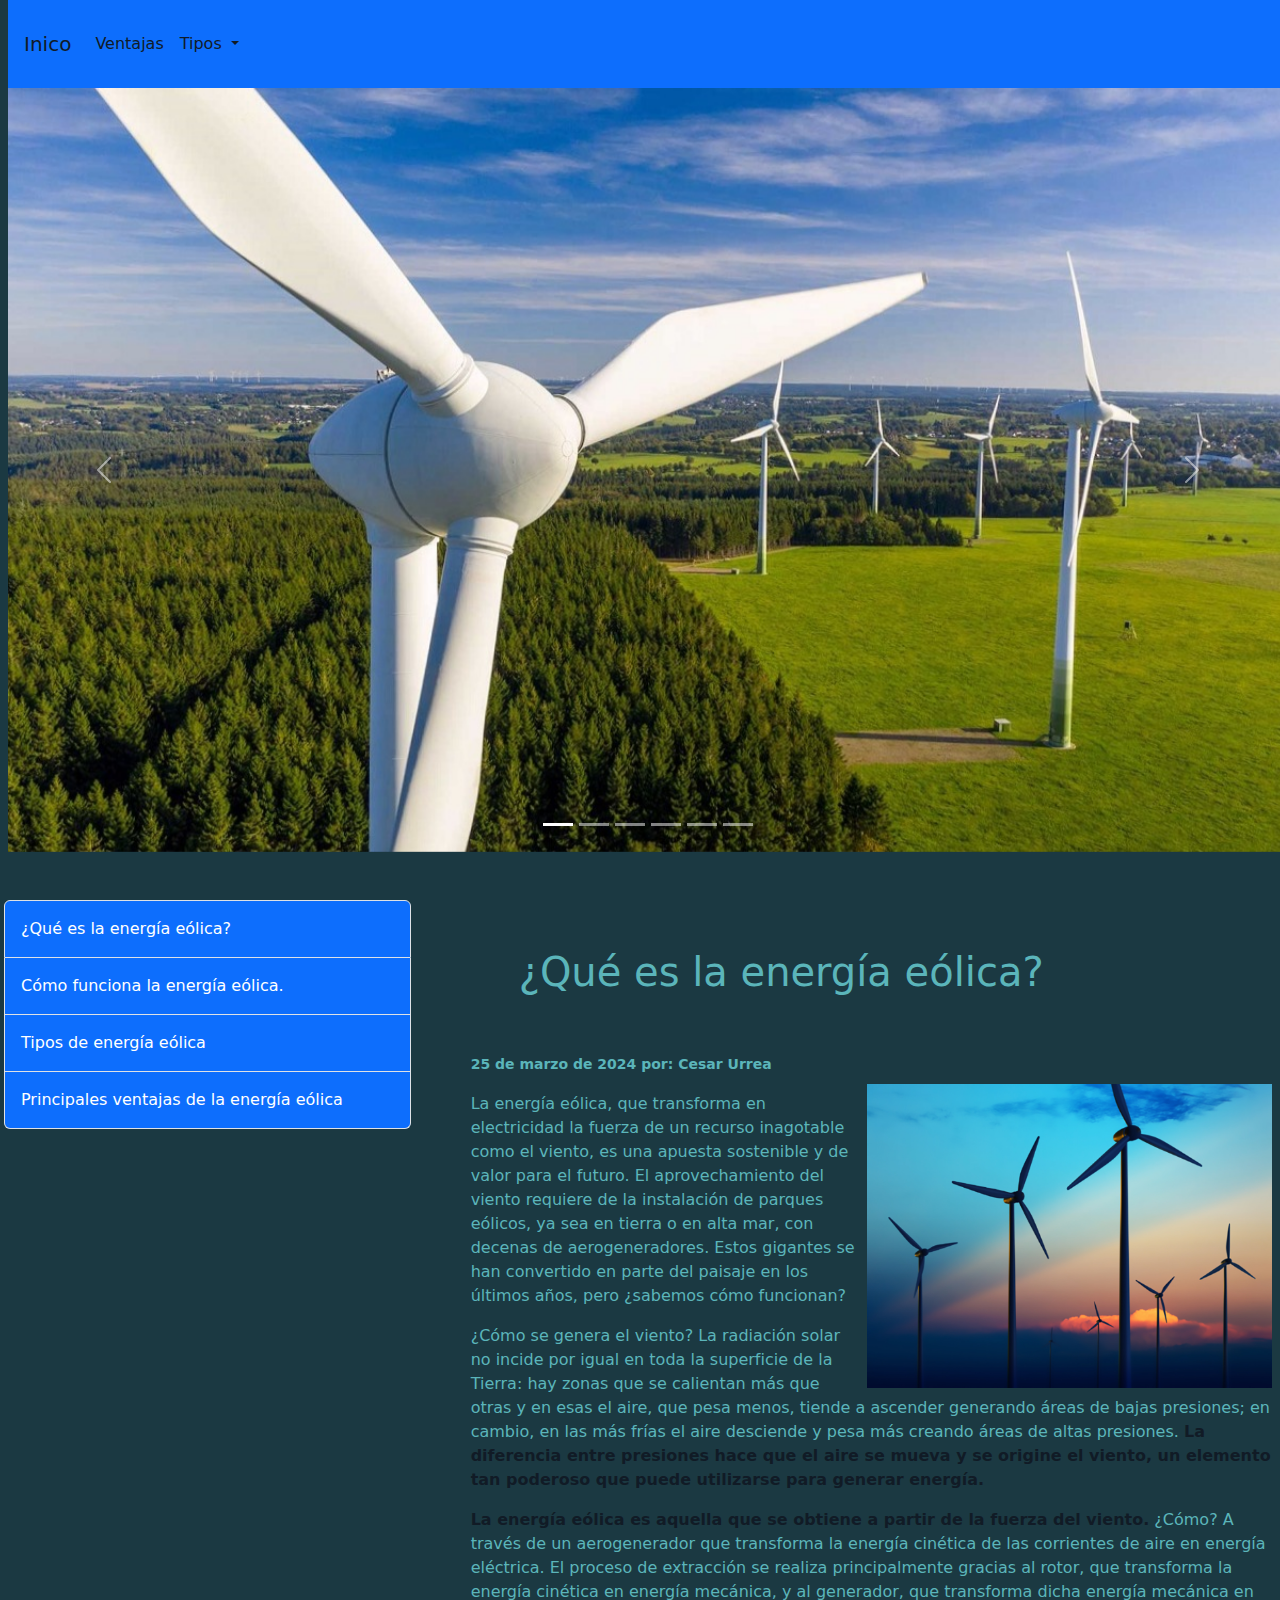
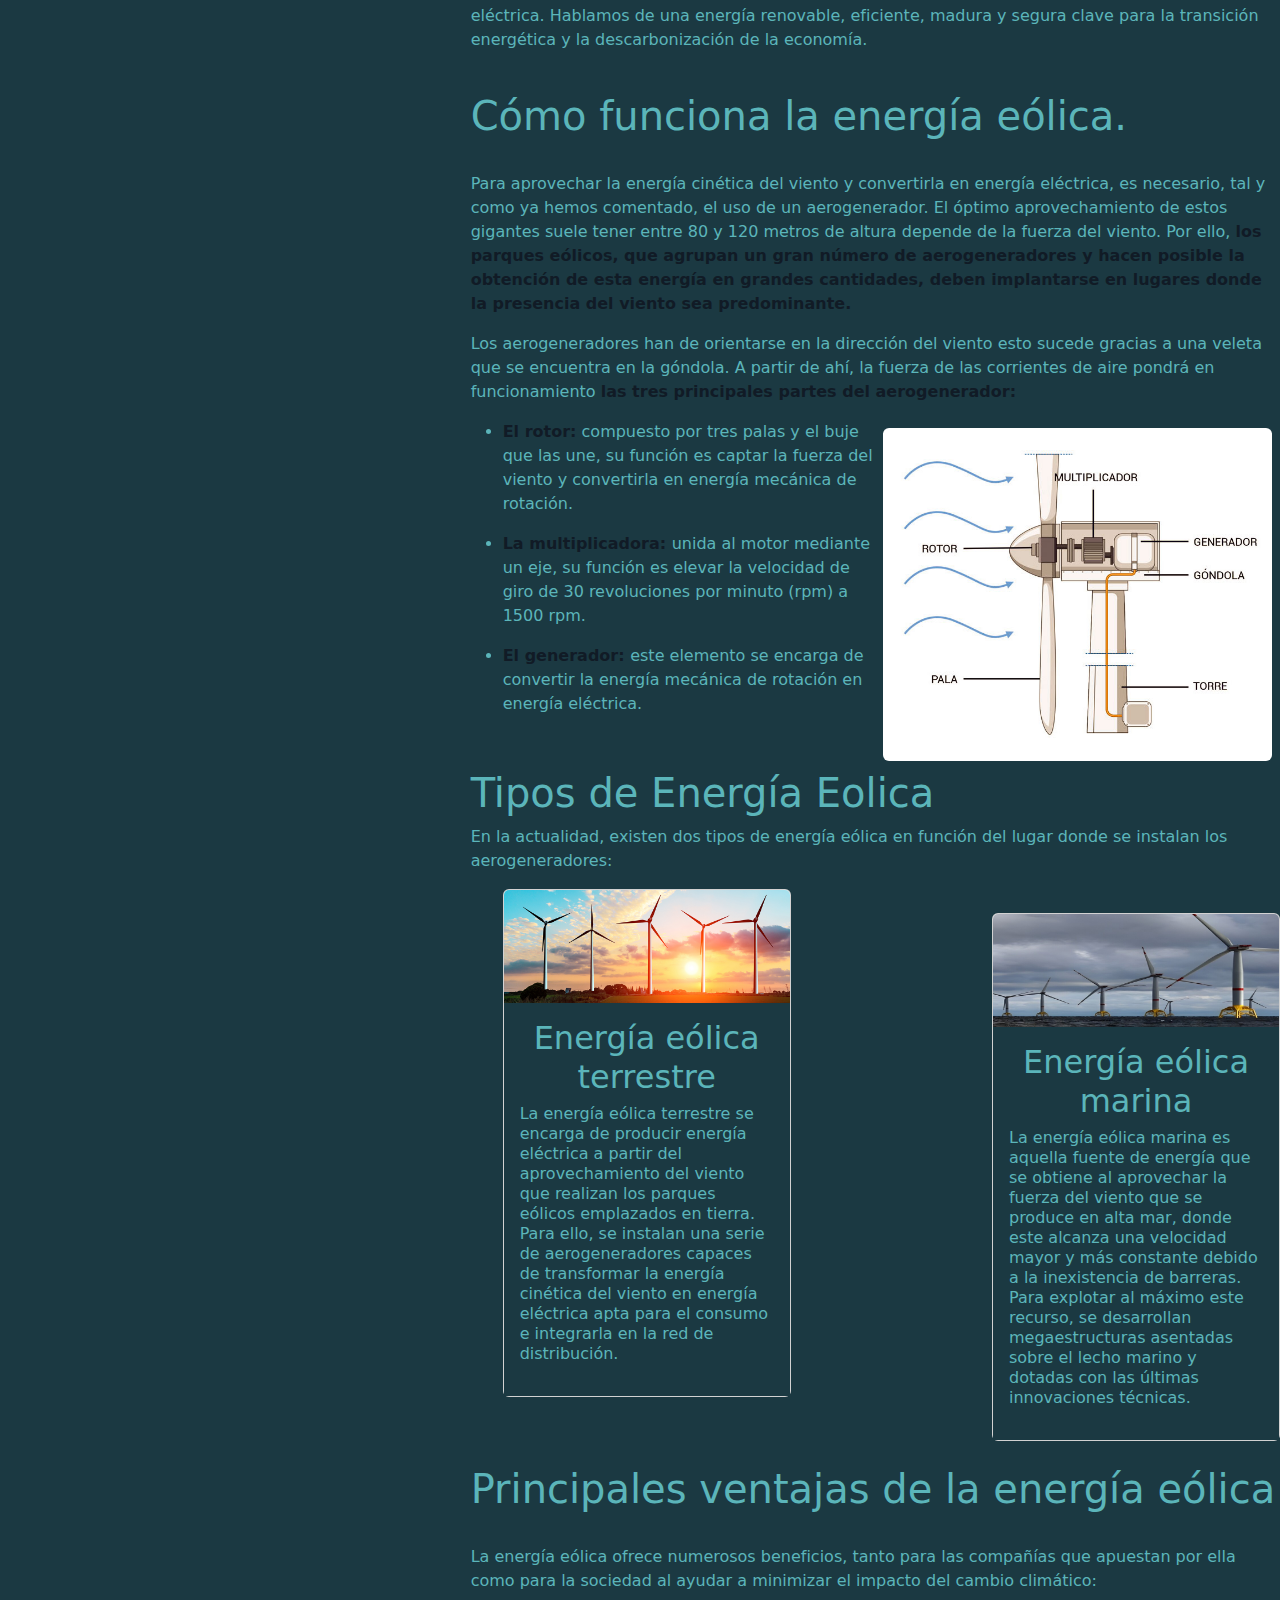
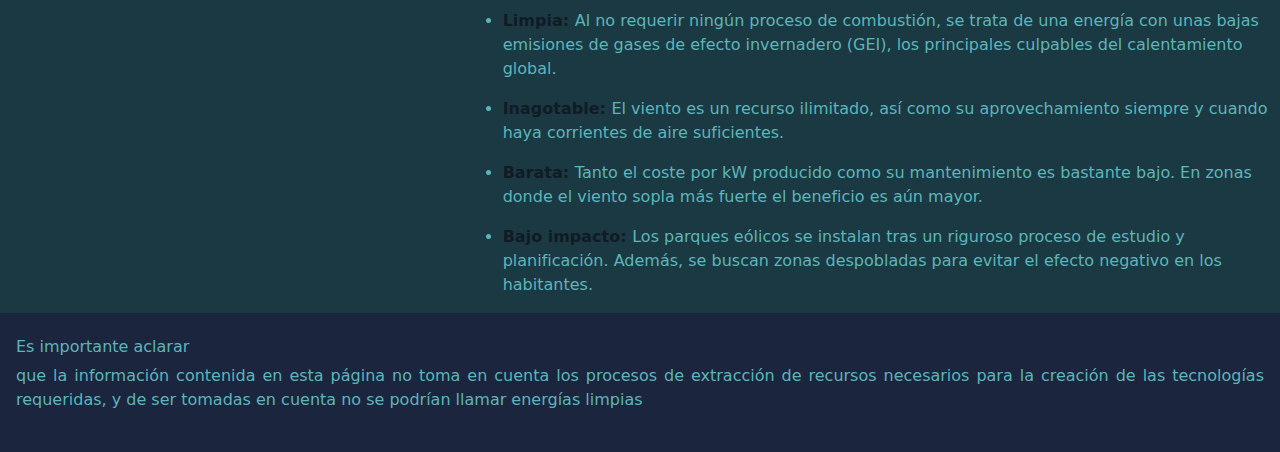
==== commit 4bdff55b: "Update eolica.html" ====
--- a/eolica.html
+++ b/eolica.html
@@ -173,7 +173,7 @@
                     <p>En la actualidad, existen dos tipos de energía eólica en función del lugar donde se instalan los
                         aerogeneradores:</p>
                     <ul>
-                        <div class="card float-start  me-1 mt-2 mb-2" style="width: 18rem;">
+                        <div class="card float-start  me-1" style="width: 18rem;">
                             <img src="img/tipos/eolica/Eolica.jpg" class="card-img-top" alt="...">
                             <div class="card-body">
                                 <h2 class="card-text text-center">Energía eólica terrestre</h2>
@@ -185,7 +185,7 @@
                             </div>
                         </div>
                         <br>
-                        <div class="card  float-end ms-1 mt-2 mb-2" style="width: 18rem;">
+                        <div class="card  float-end ms-1" style="width: 18rem;">
                             <img src="img/tipos/eolica/marina.jpg" class="card-img-top" alt="...">
                             <div class="card-body">
                                 <h2 class="card-text text-center">Energía eólica marina</h2>
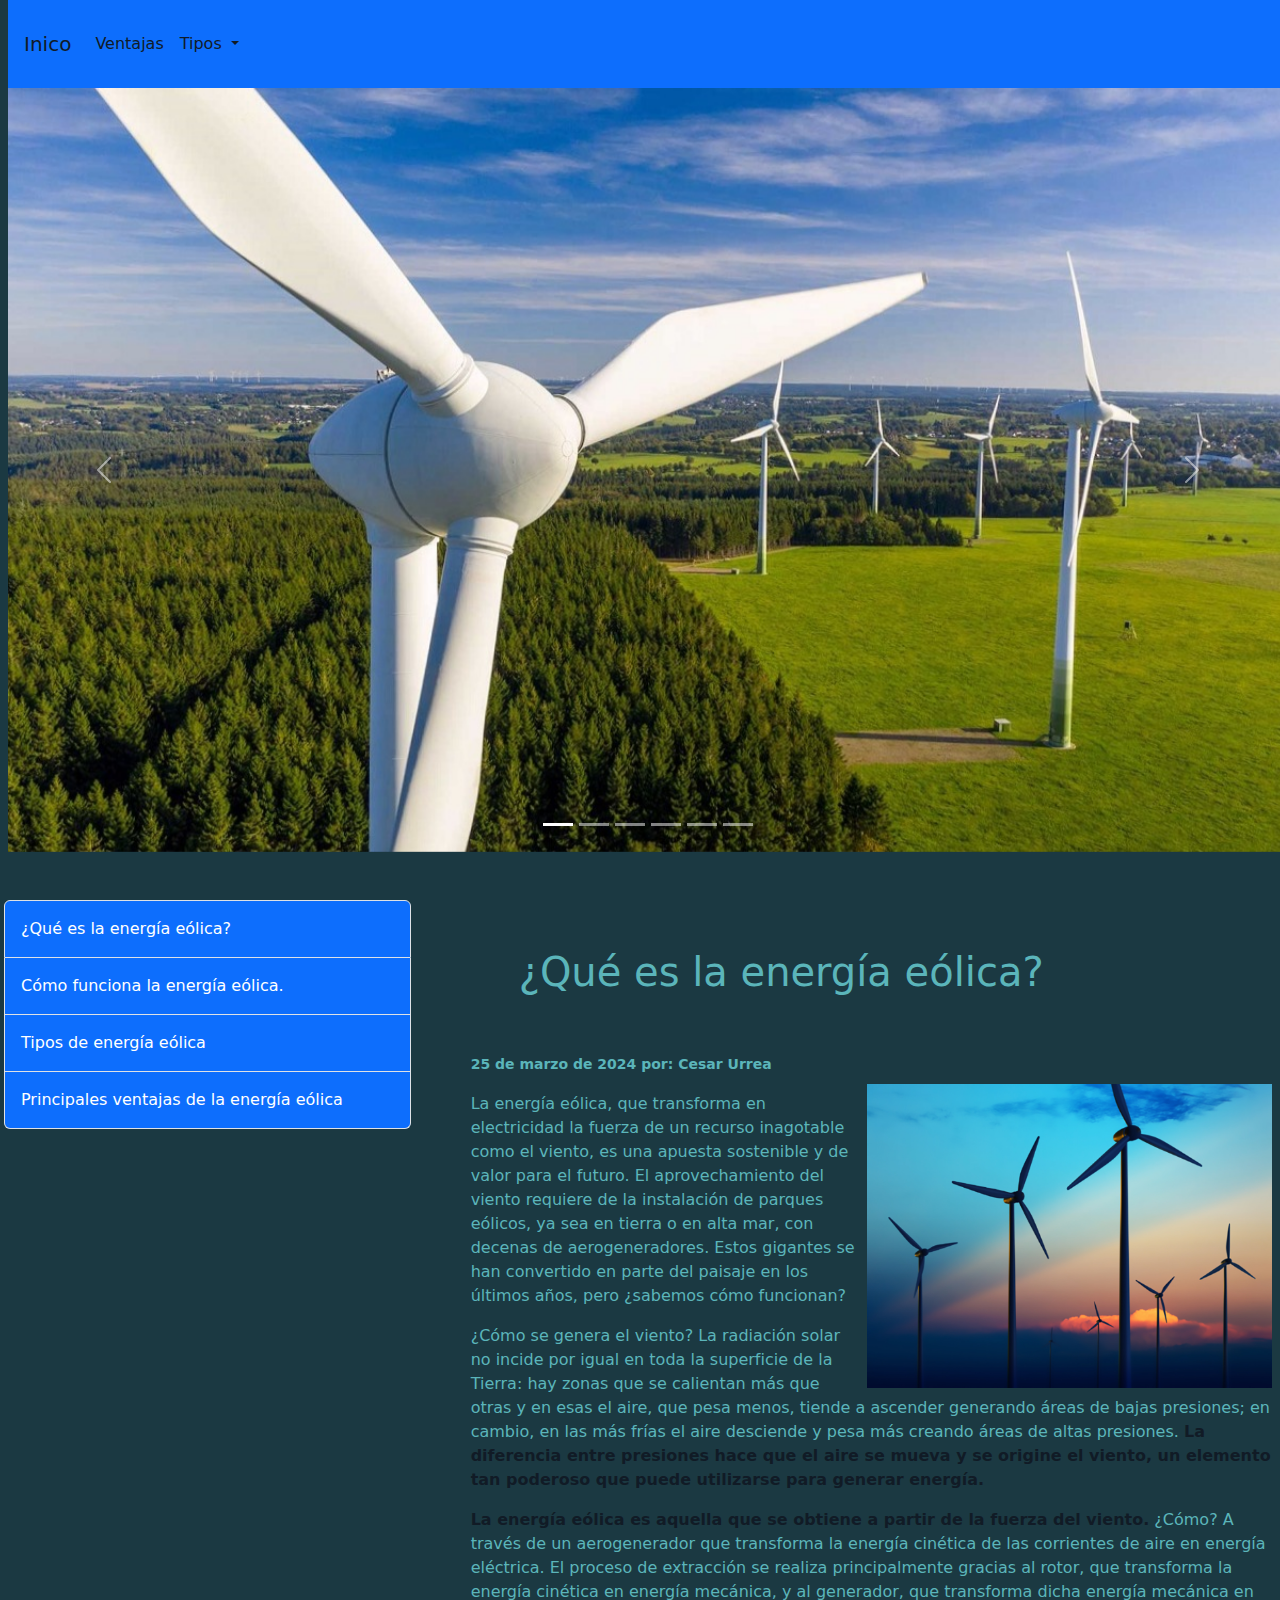
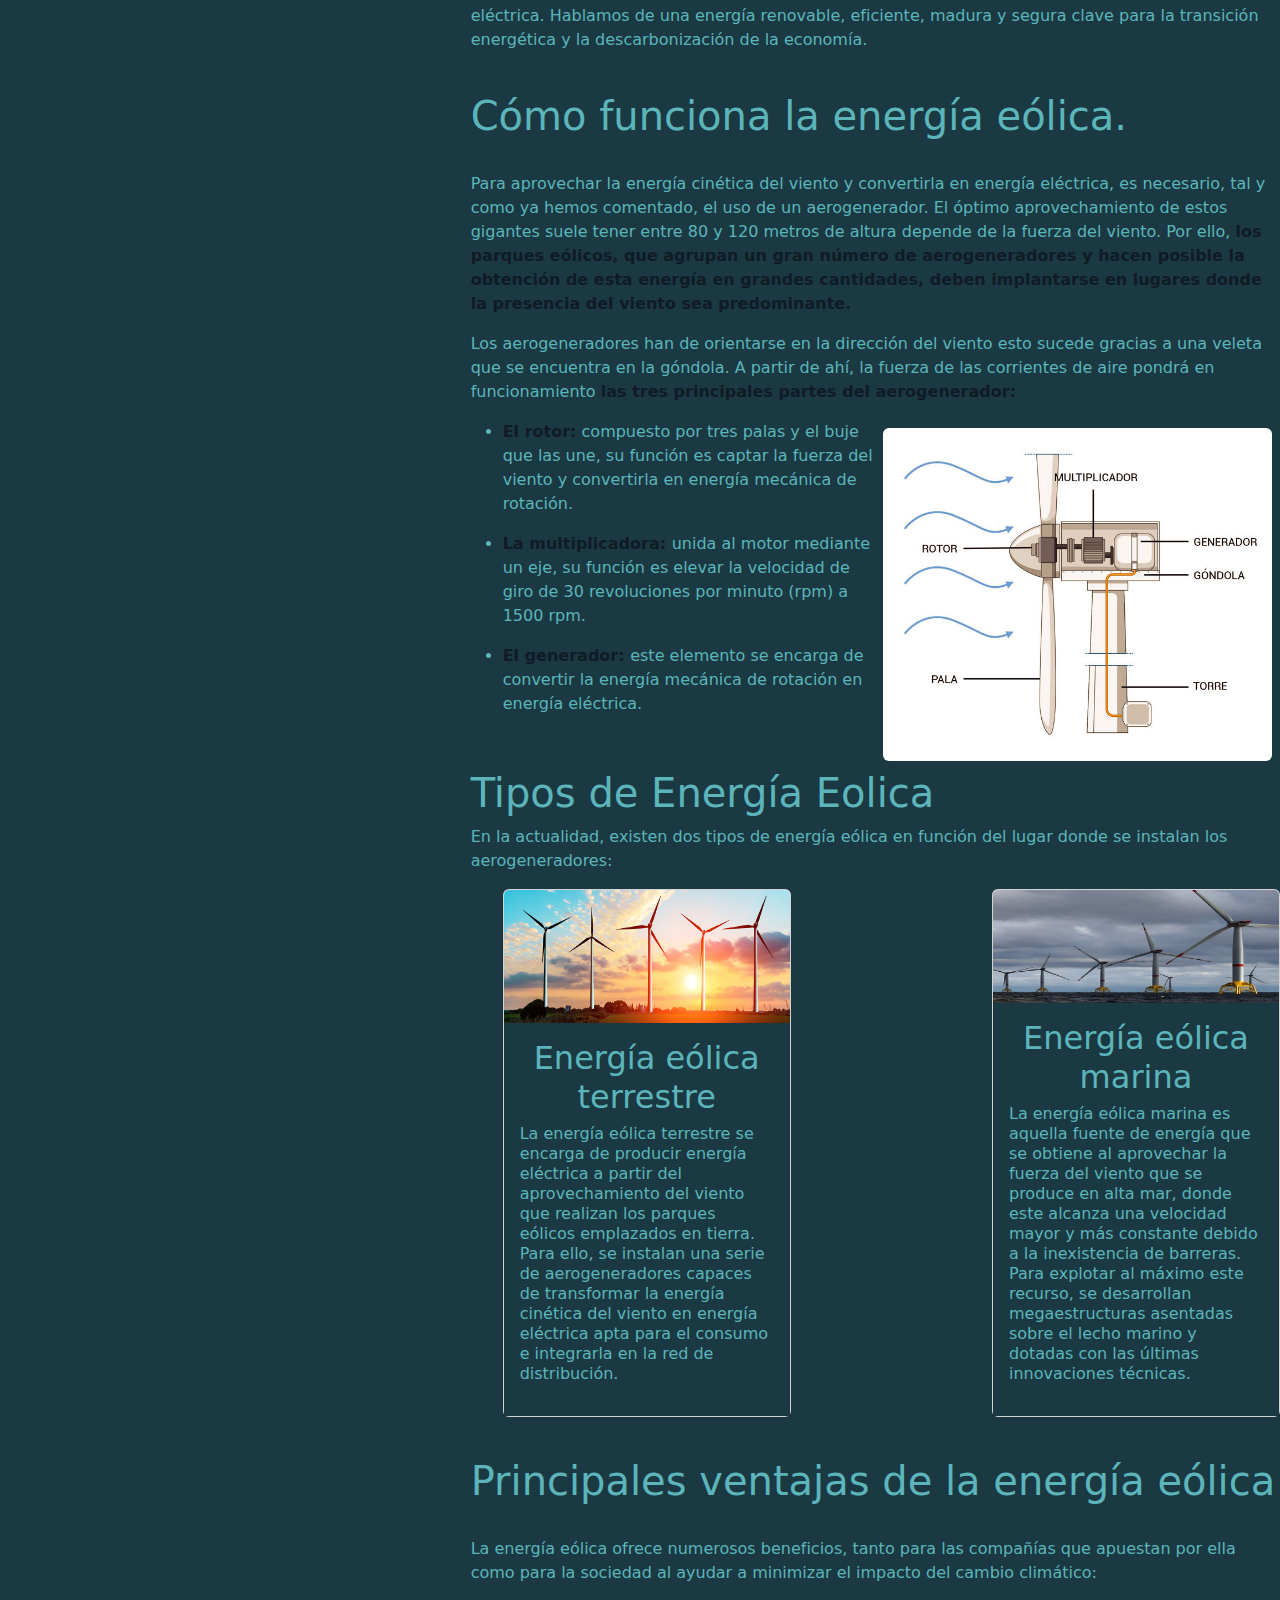
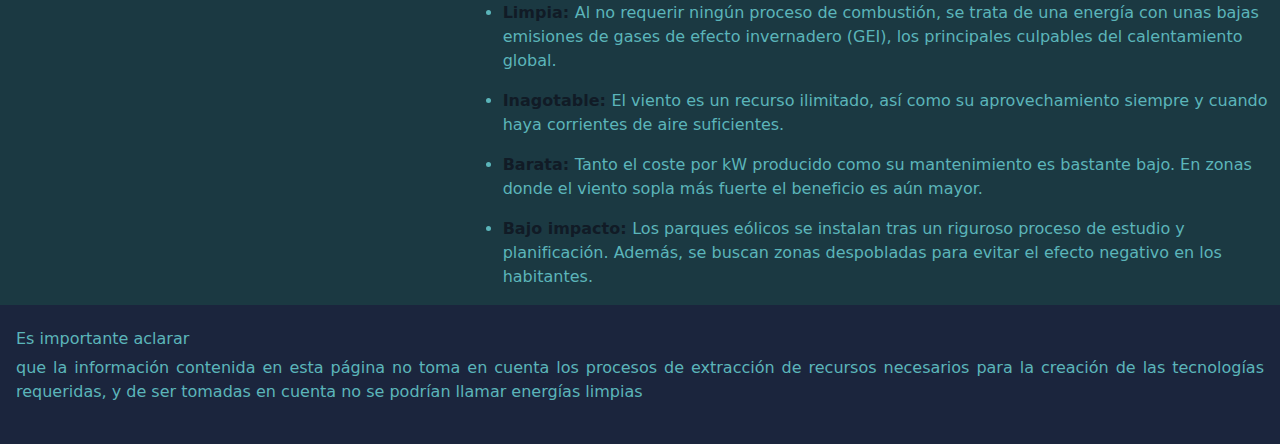
==== commit 11e2fbb5: "Update eolica.html" ====
--- a/eolica.html
+++ b/eolica.html
@@ -173,27 +173,29 @@
                     <p>En la actualidad, existen dos tipos de energía eólica en función del lugar donde se instalan los
                         aerogeneradores:</p>
                     <ul>
-                        <div class="card float-start  me-1" style="width: 18rem;">
-                            <img src="img/tipos/eolica/Eolica.jpg" class="card-img-top" alt="...">
-                            <div class="card-body">
-                                <h2 class="card-text text-center">Energía eólica terrestre</h2>
-                                <p class="text-start lh-sm">La energía eólica terrestre se encarga de producir energía
-                                    eléctrica a partir del aprovechamiento del viento que realizan los parques eólicos
-                                    emplazados en tierra. Para ello, se instalan una serie de aerogeneradores capaces de
-                                    transformar la energía cinética del viento en energía eléctrica apta para el consumo
-                                    e integrarla en la red de distribución.</p>
+                        <div class="d-flex justify-content-between">
+                            <div class="card float-start me-1" style="width: 18rem;">
+                                <img src="img/tipos/eolica/Eolica.jpg" class="card-img-top" alt="...">
+                                <div class="card-body">
+                                    <h2 class="card-text text-center">Energía eólica terrestre</h2>
+                                    <p class="text-start lh-sm">La energía eólica terrestre se encarga de producir energía
+                                        eléctrica a partir del aprovechamiento del viento que realizan los parques eólicos
+                                        emplazados en tierra. Para ello, se instalan una serie de aerogeneradores capaces de
+                                        transformar la energía cinética del viento en energía eléctrica apta para el consumo
+                                        e integrarla en la red de distribución.</p>
+                                </div>
                             </div>
-                        </div>
-                        <br>
-                        <div class="card  float-end ms-1" style="width: 18rem;">
-                            <img src="img/tipos/eolica/marina.jpg" class="card-img-top" alt="...">
-                            <div class="card-body">
-                                <h2 class="card-text text-center">Energía eólica marina</h2>
-                                <p class="text-start lh-sm">La energía eólica marina es aquella fuente de energía que se
-                                    obtiene al aprovechar la fuerza del viento que se produce en alta mar, donde este
-                                    alcanza una velocidad mayor y más constante debido a la inexistencia de barreras.
-                                    Para explotar al máximo este recurso, se desarrollan megaestructuras asentadas sobre
-                                    el lecho marino y dotadas con las últimas innovaciones técnicas.</p>
+                            <br>
+                            <div class="card float-end ms-1" style="width: 18rem;">
+                                <img src="img/tipos/eolica/marina.jpg" class="card-img-top" alt="...">
+                                <div class="card-body">
+                                    <h2 class="card-text text-center">Energía eólica marina</h2>
+                                    <p class="text-start lh-sm">La energía eólica marina es aquella fuente de energía que se
+                                        obtiene al aprovechar la fuerza del viento que se produce en alta mar, donde este
+                                        alcanza una velocidad mayor y más constante debido a la inexistencia de barreras.
+                                        Para explotar al máximo este recurso, se desarrollan megaestructuras asentadas sobre
+                                        el lecho marino y dotadas con las últimas innovaciones técnicas.</p>
+                                </div>
                             </div>
                         </div>
                     </ul>
